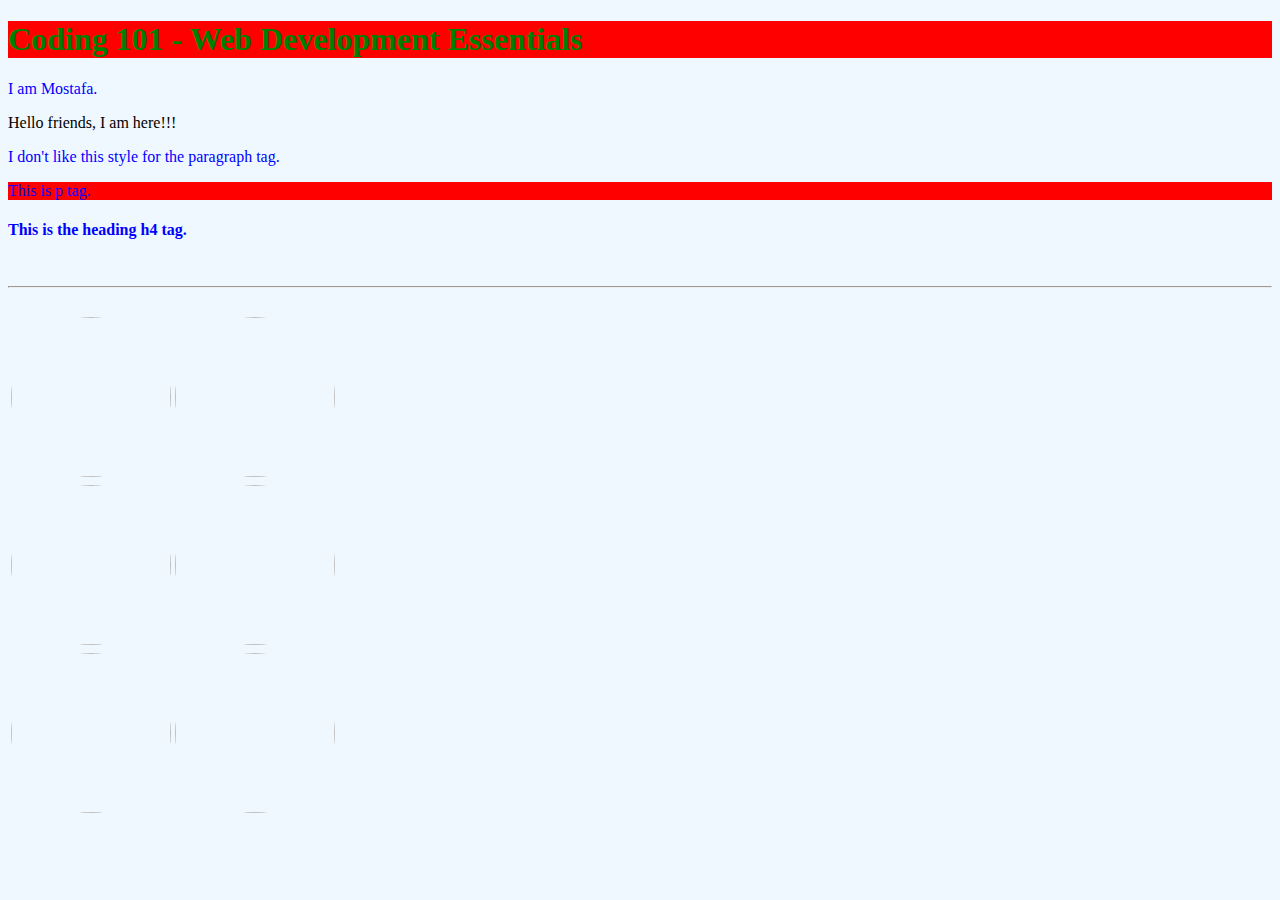
==== index.html @ 9a837e50 "lecture practice" ====
<!DOCTYPE html>
<html>
  <head>
    <title>Theshortcut</title>
    <meta charset="utf-8" />
    <meta name="viewport" content="width=device-width, initial-scale" />
    <link rel="stylesheet" href="style.css" />
    <!-- <style>
      #headTitle {
        color: red;
      }
      P {
        color: green;
        font-size: 32px;
        background-color: #000;
        text-align: center;
      }
      #para {
        color: white;
        background-color: green;
      }
      .image{
        width: 120px;
        height: 120px;
        border: 2px solid #000;
        border-radius: 50%;
      }
    </style> -->
  </head>
  <body>
    <h1 id="headTitle">Coding 101 - Web Development Essentials</h1>
    <p class="para">I am Mostafa.</p>
    <p>Hello friends, I am here!!!</p>
    <p class="para">I don't like this style for the paragraph tag.</p>
    <p style="color: blue; background-color: red">This is p tag.</p>
    <h4 class="para">This is the heading h4 tag.</h4>
    <br />
    <hr />
    <br />
    <table>
      <tr>
        <td><img src="unsplash.jpg" class="image" /></td>
        <td><img src="unsplash.jpg" class="image" /></td>
      </tr>
      <tr>
        <td><img src="unsplash.jpg" class="image" /></td>
        <td><img src="unsplash.jpg" class="image" /></td>
      </tr>
      <tr>
        <td><img src="unsplash.jpg" class="image" /></td>
        <td><img src="unsplash.jpg" class="image" /></td>
      </tr>
    </table>
  </body>
</html>
---- style.css ----
* {
  background-color: aliceblue;
}
.image {
  width: 160px;
  height: 160px;
  border-radius: 50%;
  -webkit-border-radius: 50%;
  -moz-border-radius: 50%;
  -ms-border-radius: 50%;
  -o-border-radius: 50%;
}
h1 {
  color: green;
  background-color: red;
}
.para {
  color: blue;
}
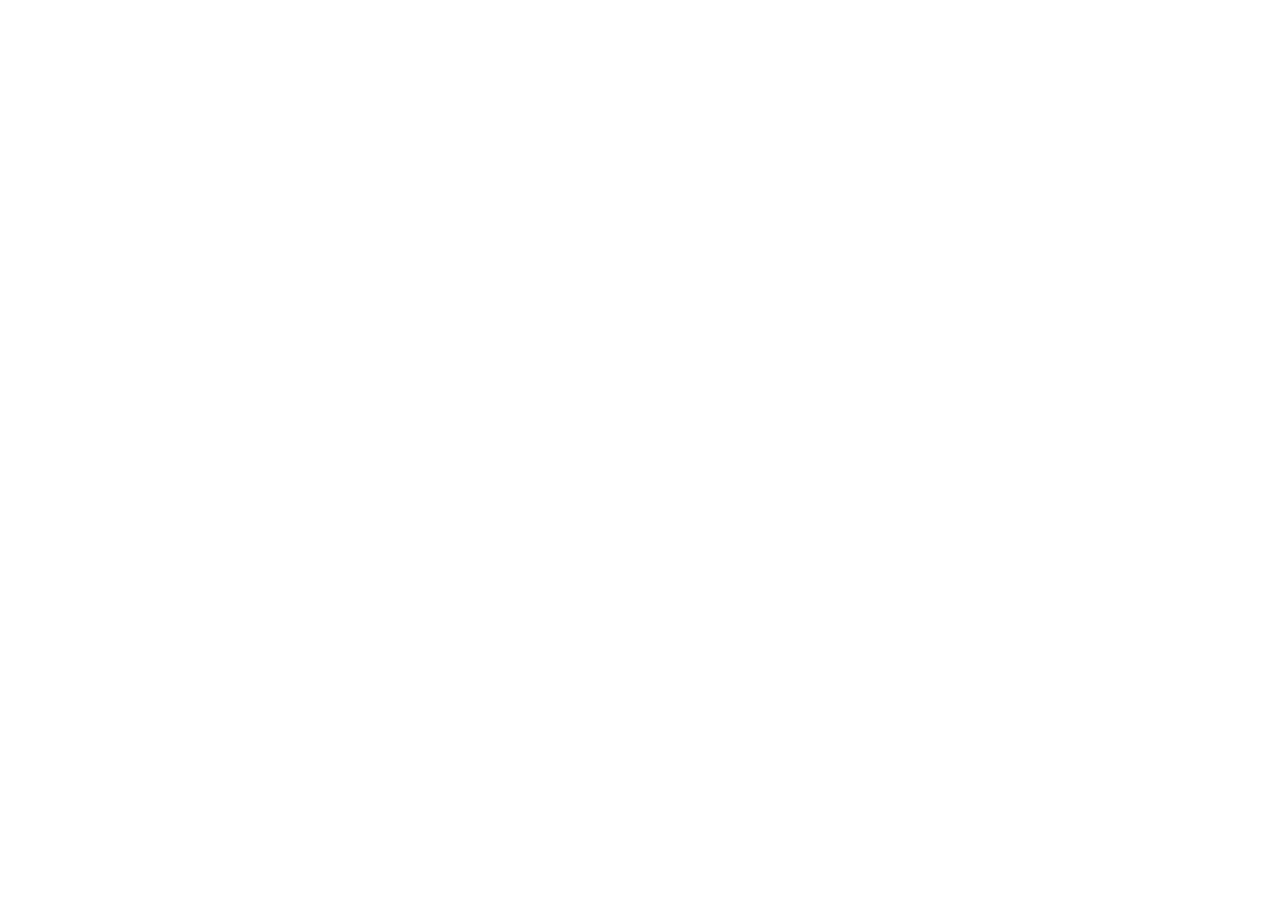
==== commit ad0cedd7: "slides are added." ====
--- a/index.html
+++ b/index.html
@@ -1,55 +1,12 @@
 <!DOCTYPE html>
-<html>
-  <head>
-    <title>Theshortcut</title>
-    <meta charset="utf-8" />
-    <meta name="viewport" content="width=device-width, initial-scale" />
-    <link rel="stylesheet" href="style.css" />
-    <!-- <style>
-      #headTitle {
-        color: red;
-      }
-      P {
-        color: green;
-        font-size: 32px;
-        background-color: #000;
-        text-align: center;
-      }
-      #para {
-        color: white;
-        background-color: green;
-      }
-      .image{
-        width: 120px;
-        height: 120px;
-        border: 2px solid #000;
-        border-radius: 50%;
-      }
-    </style> -->
-  </head>
-  <body>
-    <h1 id="headTitle">Coding 101 - Web Development Essentials</h1>
-    <p class="para">I am Mostafa.</p>
-    <p>Hello friends, I am here!!!</p>
-    <p class="para">I don't like this style for the paragraph tag.</p>
-    <p style="color: blue; background-color: red">This is p tag.</p>
-    <h4 class="para">This is the heading h4 tag.</h4>
-    <br />
-    <hr />
-    <br />
-    <table>
-      <tr>
-        <td><img src="unsplash.jpg" class="image" /></td>
-        <td><img src="unsplash.jpg" class="image" /></td>
-      </tr>
-      <tr>
-        <td><img src="unsplash.jpg" class="image" /></td>
-        <td><img src="unsplash.jpg" class="image" /></td>
-      </tr>
-      <tr>
-        <td><img src="unsplash.jpg" class="image" /></td>
-        <td><img src="unsplash.jpg" class="image" /></td>
-      </tr>
-    </table>
-  </body>
-</html>
+<html lang="en">
+<head>
+  <meta charset="UTF-8">
+  <meta http-equiv="X-UA-Compatible" content="IE=edge">
+  <meta name="viewport" content="width=device-width, initial-scale=1.0">
+  <title>Javascript tutorials.</title>
+</head>
+<body>
+  
+</body>
+</html>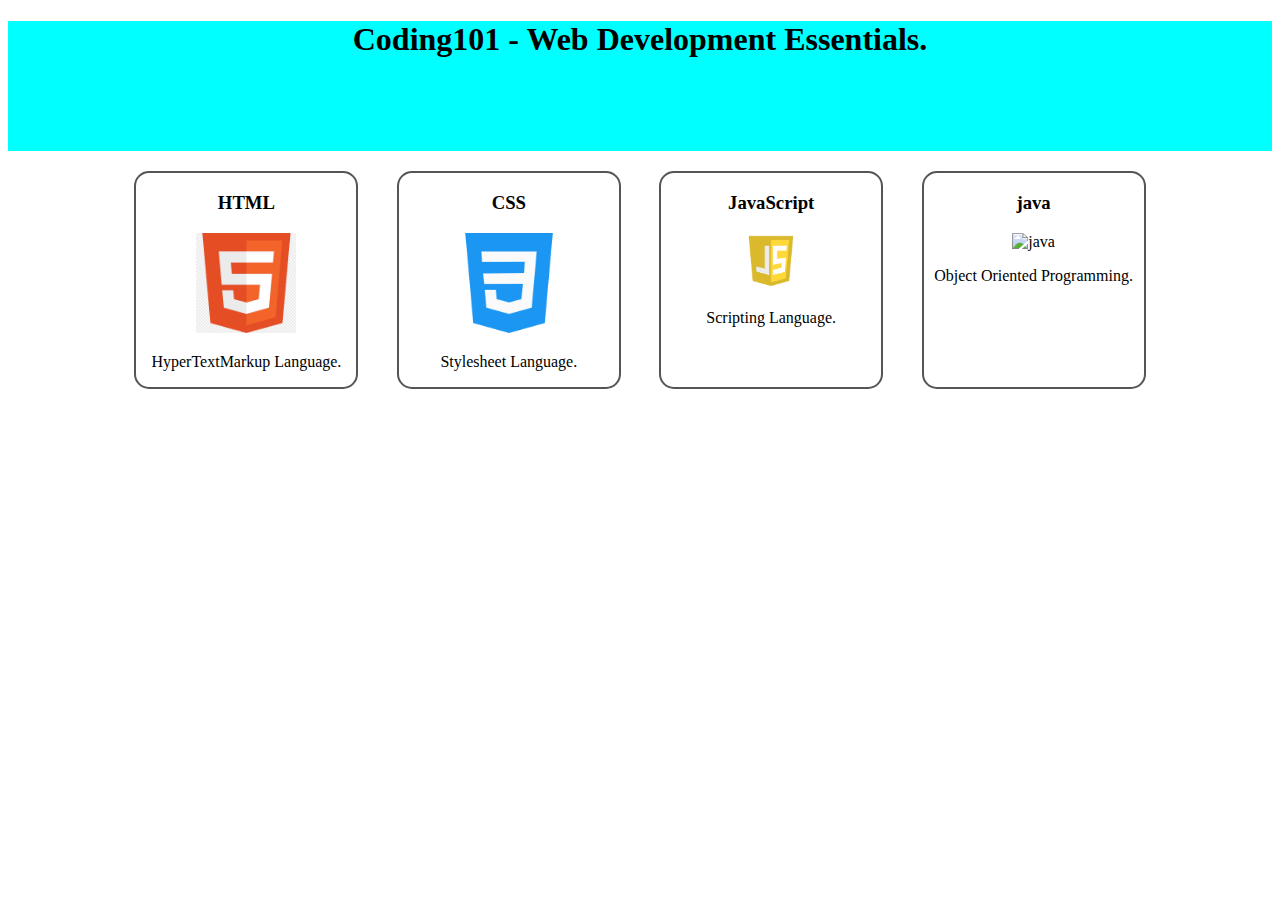
==== commit 8604f12a: "DOM challenge" ====
--- a/index.html
+++ b/index.html
@@ -4,9 +4,15 @@
   <meta charset="UTF-8">
   <meta http-equiv="X-UA-Compatible" content="IE=edge">
   <meta name="viewport" content="width=device-width, initial-scale=1.0">
+  <link rel="stylesheet" href="styles.css"/>
   <title>Javascript tutorials.</title>
 </head>
 <body>
+  <main id="main">
+
+  </main>  
   
+  <script src="domChallenge.js">
+  </script>
 </body>
 </html>--- a/styles.css
+++ b/styles.css
@@ -0,0 +1,55 @@
+.hello {
+  background-color: rgb(0, 31, 66);
+  color: white;
+  font-weight: bolder;
+}
+
+.error{
+  color: darkred;
+}
+.success{
+  color: darkgreen;
+}
+.warning{
+  color: orange;
+}
+
+.wrapper{
+  display:flex;
+  justify-content: space-between;
+  flex-wrap: wrap;
+}
+.card{
+  border: 2px solid green;
+  width: 160px;
+}
+
+/* DOM Challenge */
+header{
+  background-color:aqua;
+  height: 130px;
+}
+h1{
+  text-align: center;
+}
+
+.skill{
+  border: 2px solid #555;
+  border-radius: 15px;
+  -webkit-border-radius: 15px;
+  -moz-border-radius: 15px;
+  -ms-border-radius: 15px;
+  -o-border-radius: 15px;
+  max-width: 220px;
+  min-width: 220px;
+  text-align: center;
+}
+
+.skillSection{
+  display: flex;
+  flex-wrap: wrap;
+  justify-content: space-between;
+  max-width: 80%;
+  margin: 20px auto;
+}
+
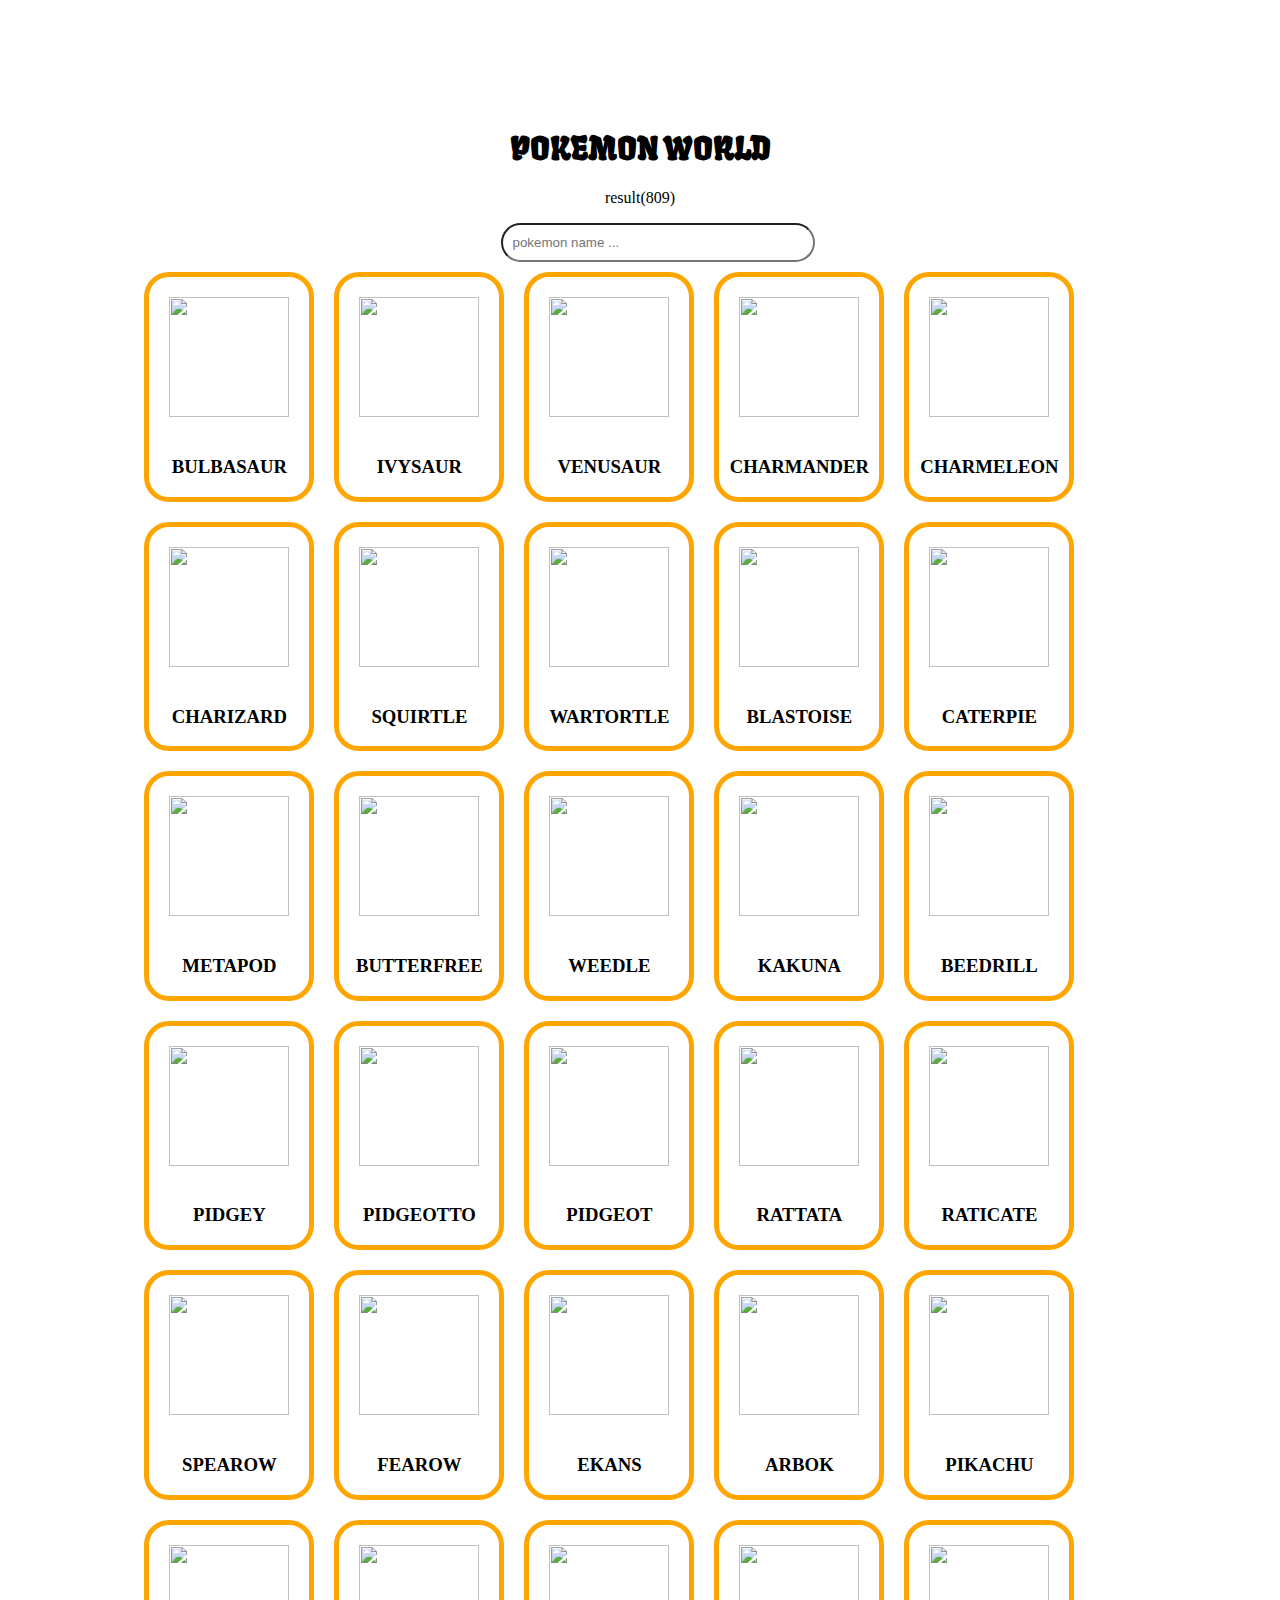
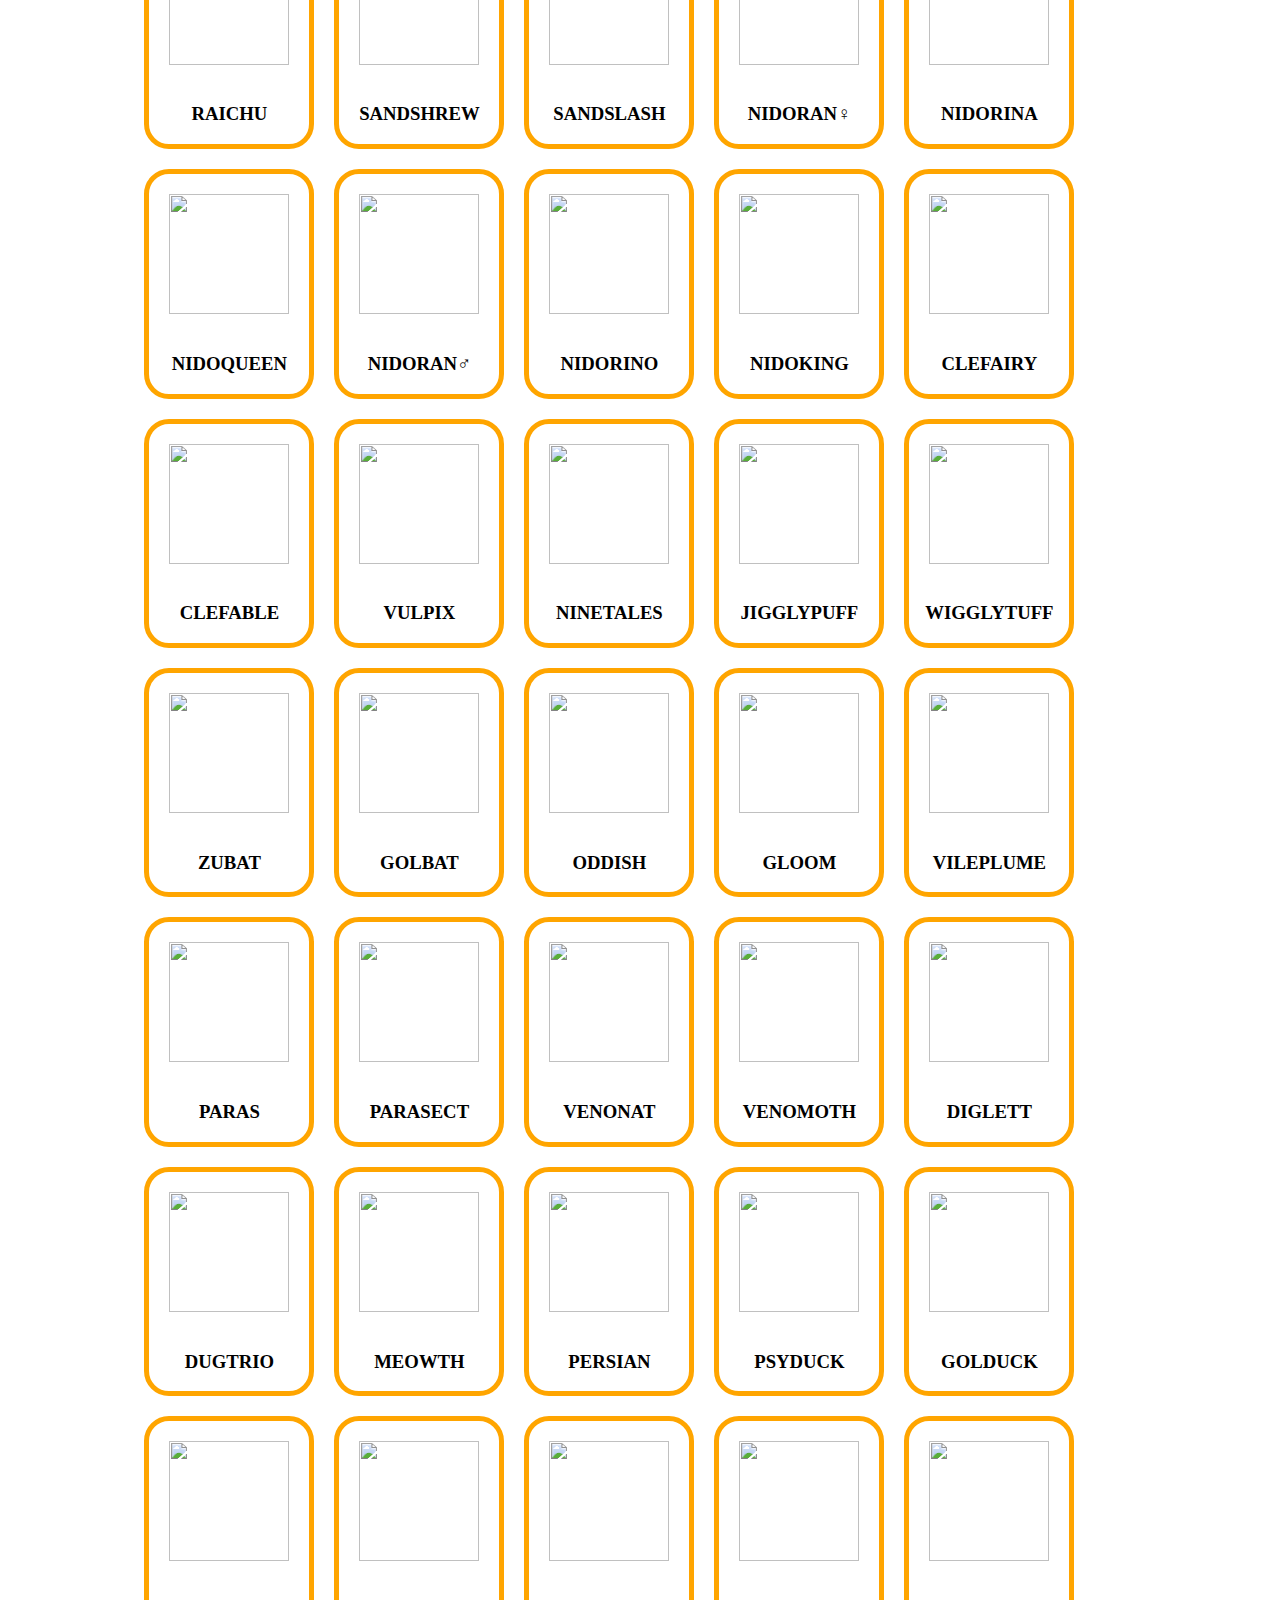
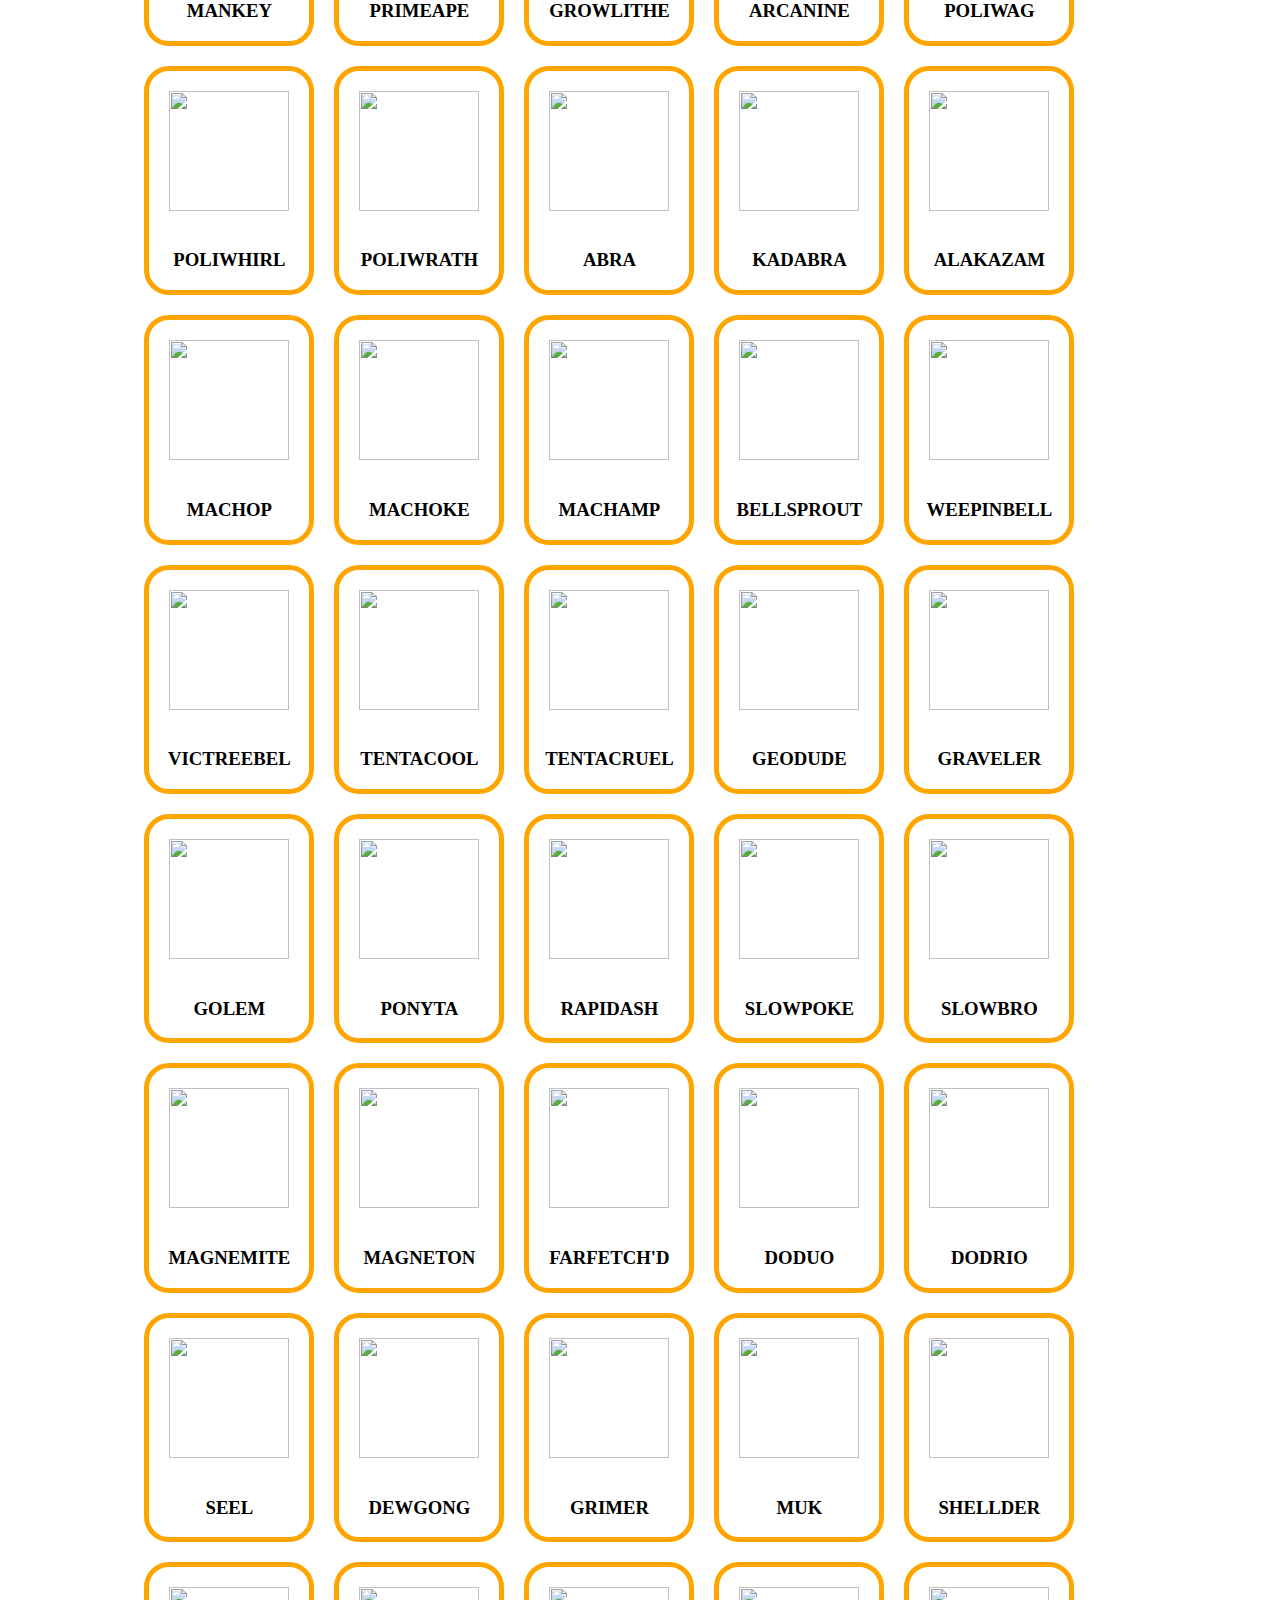
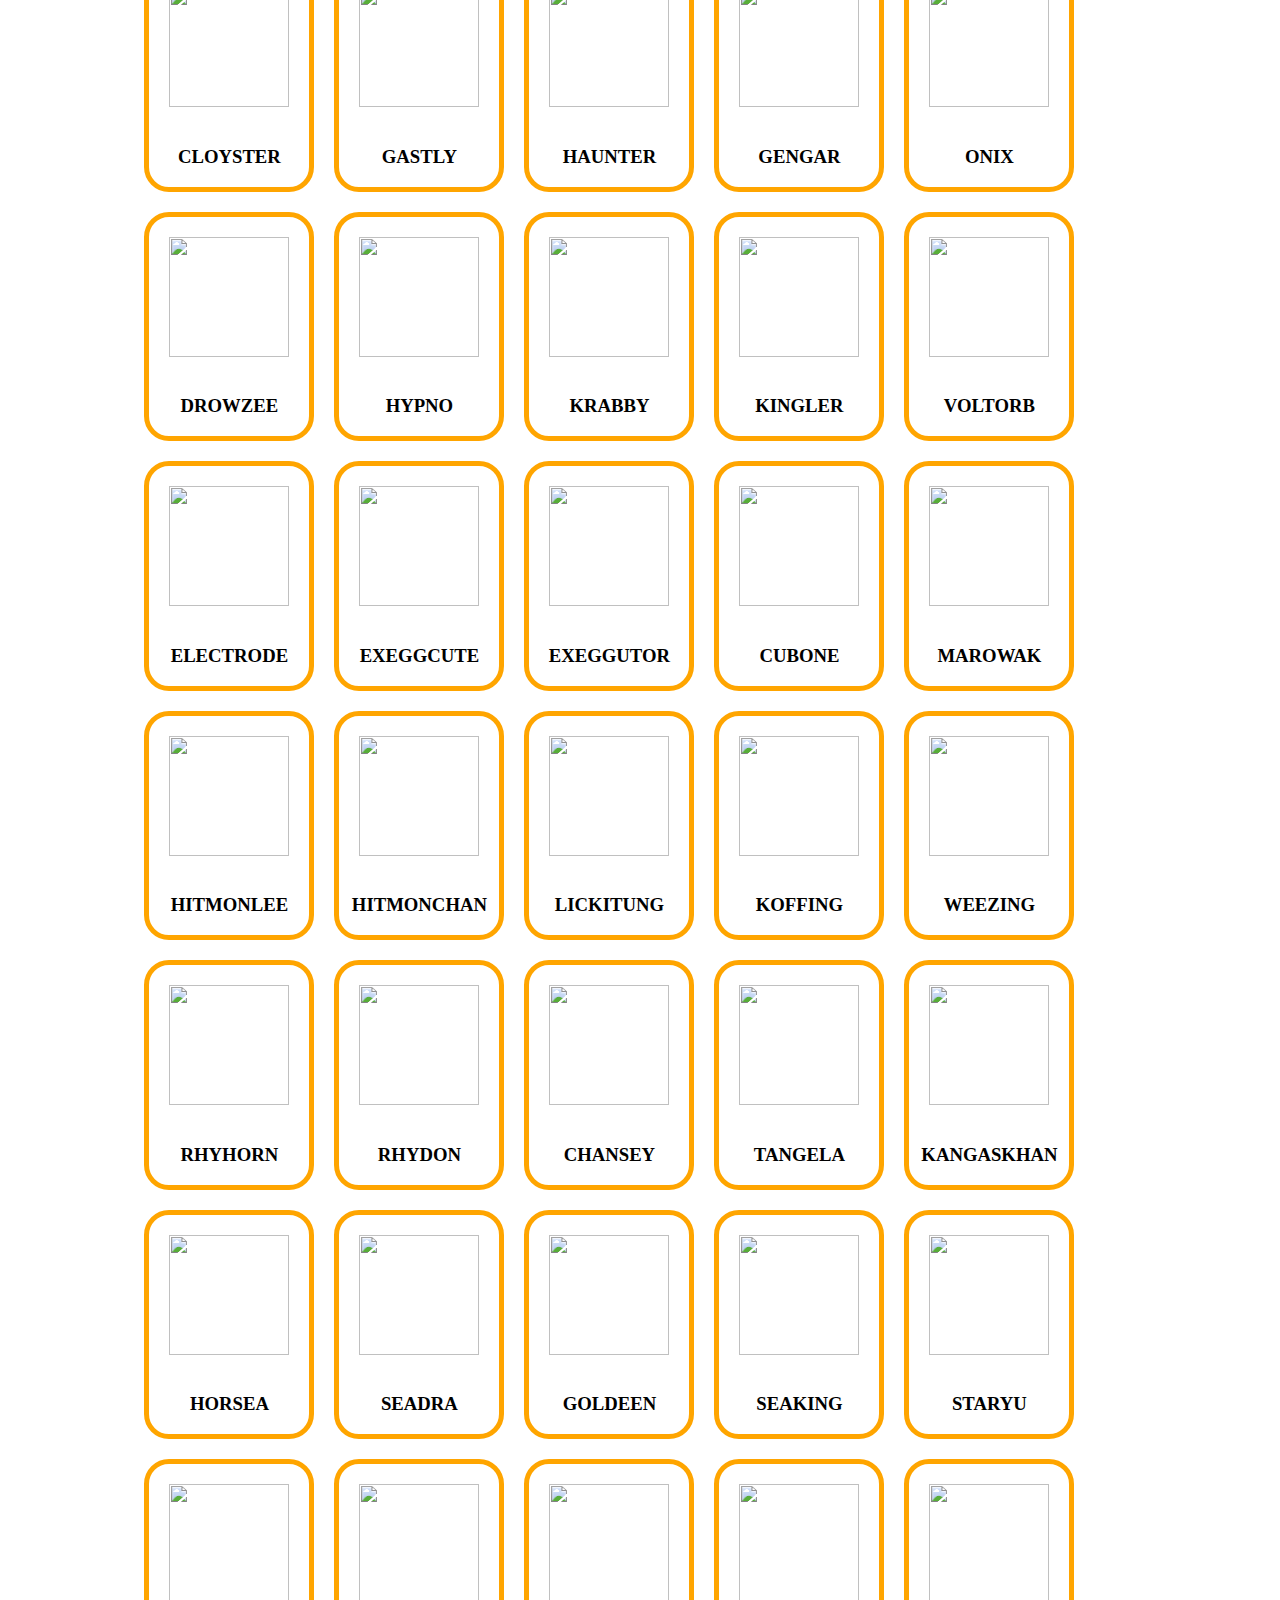
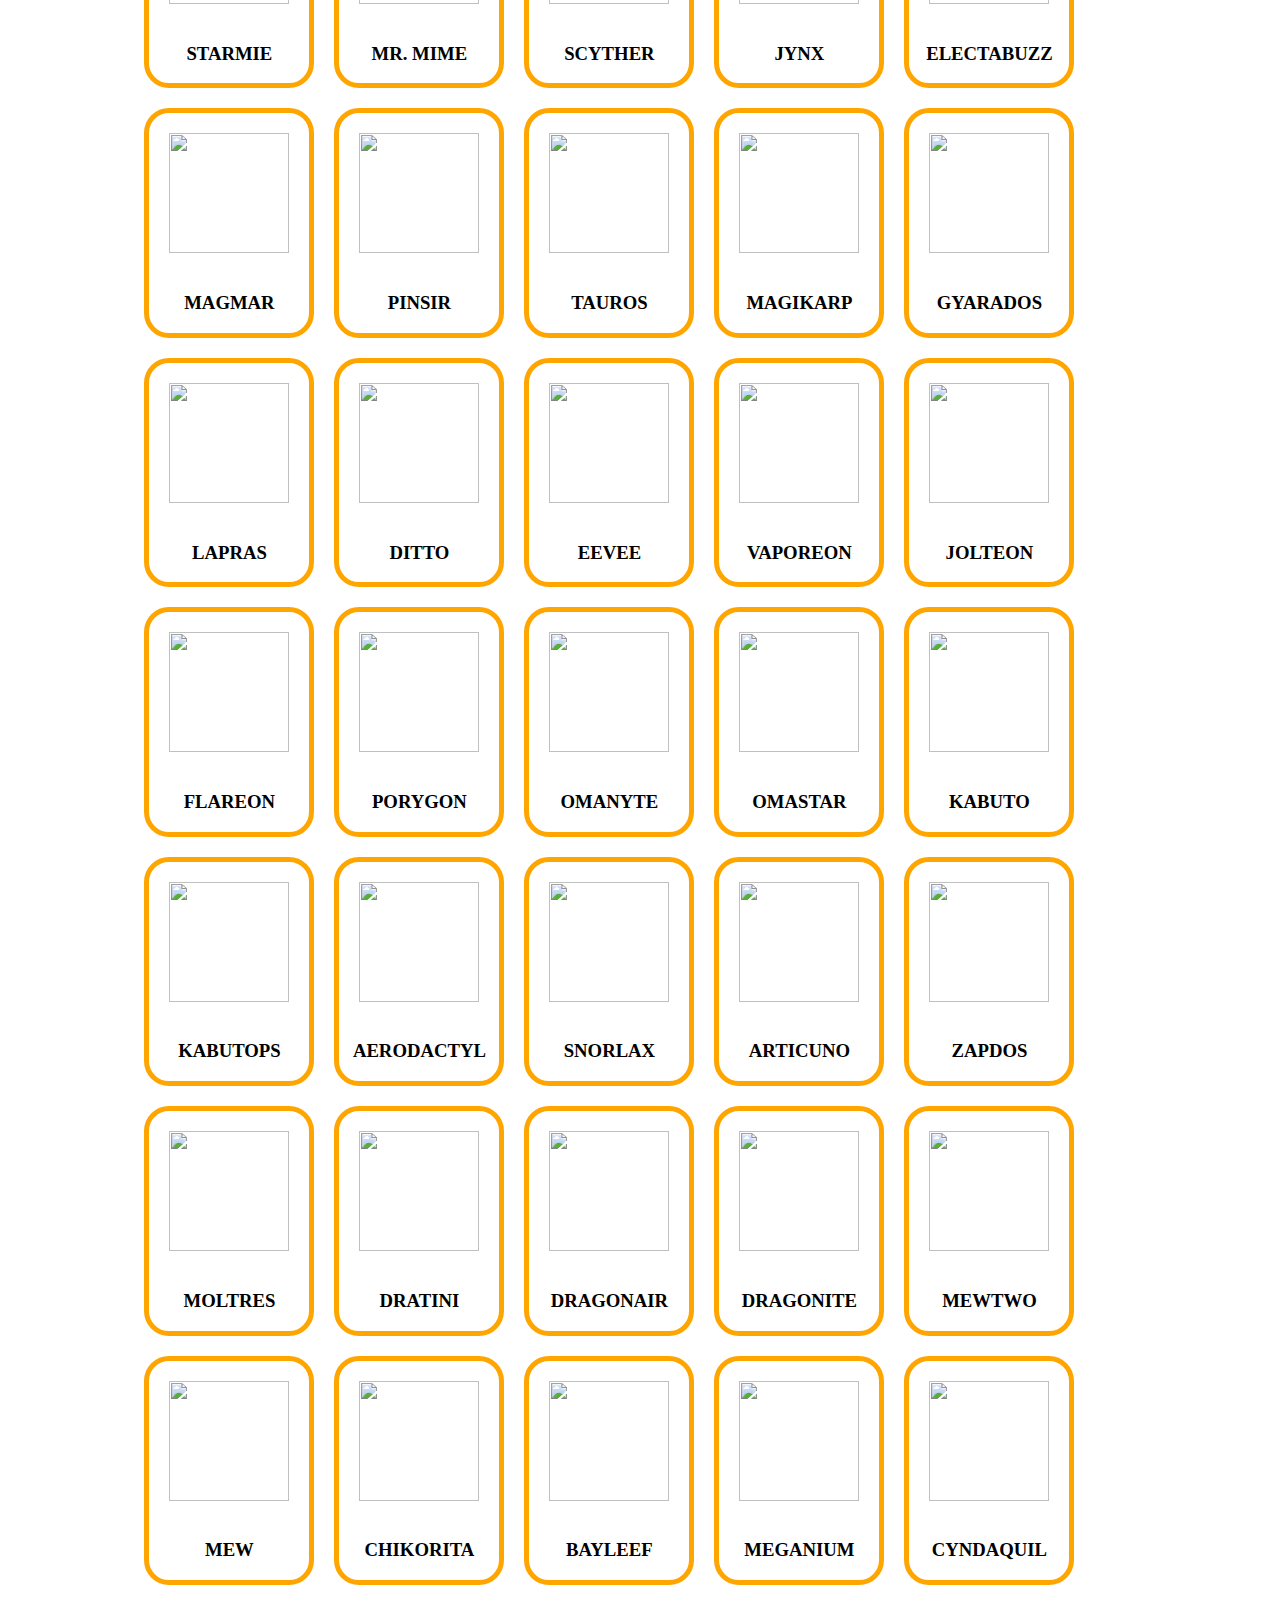
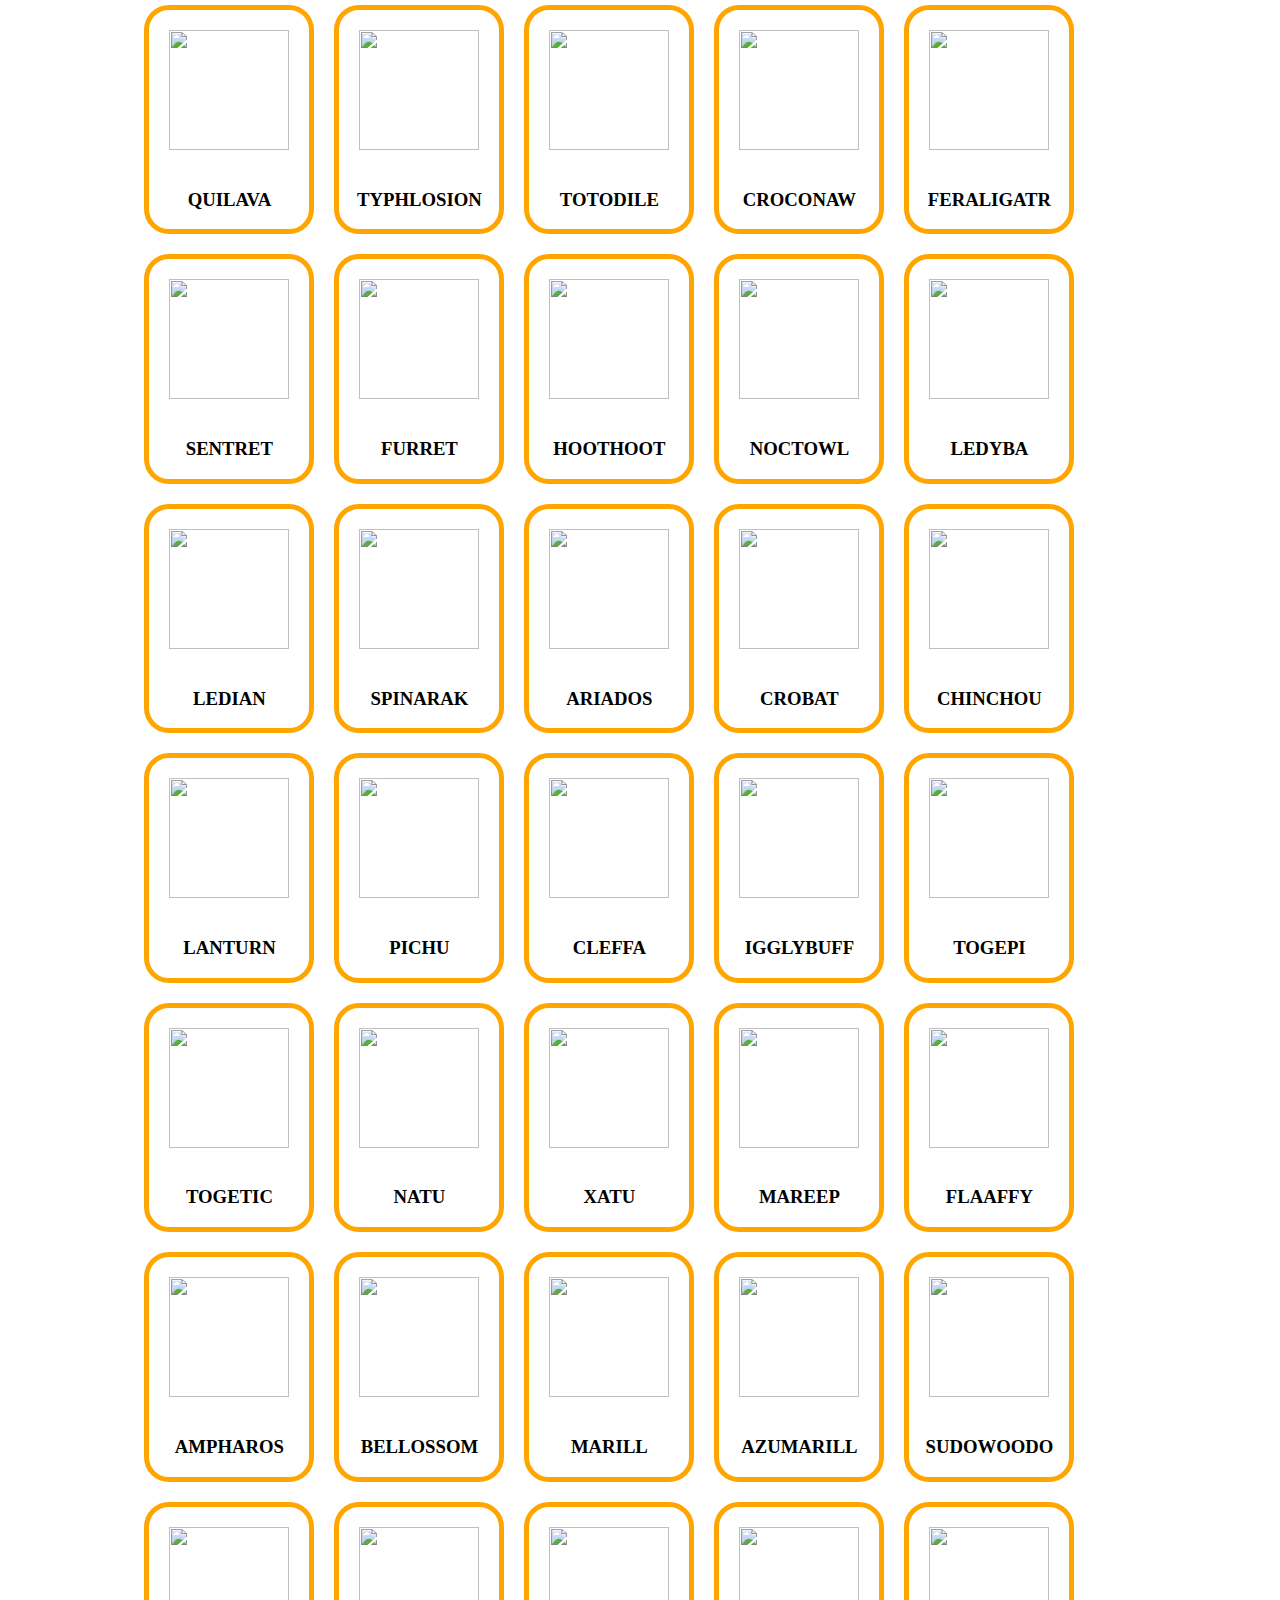
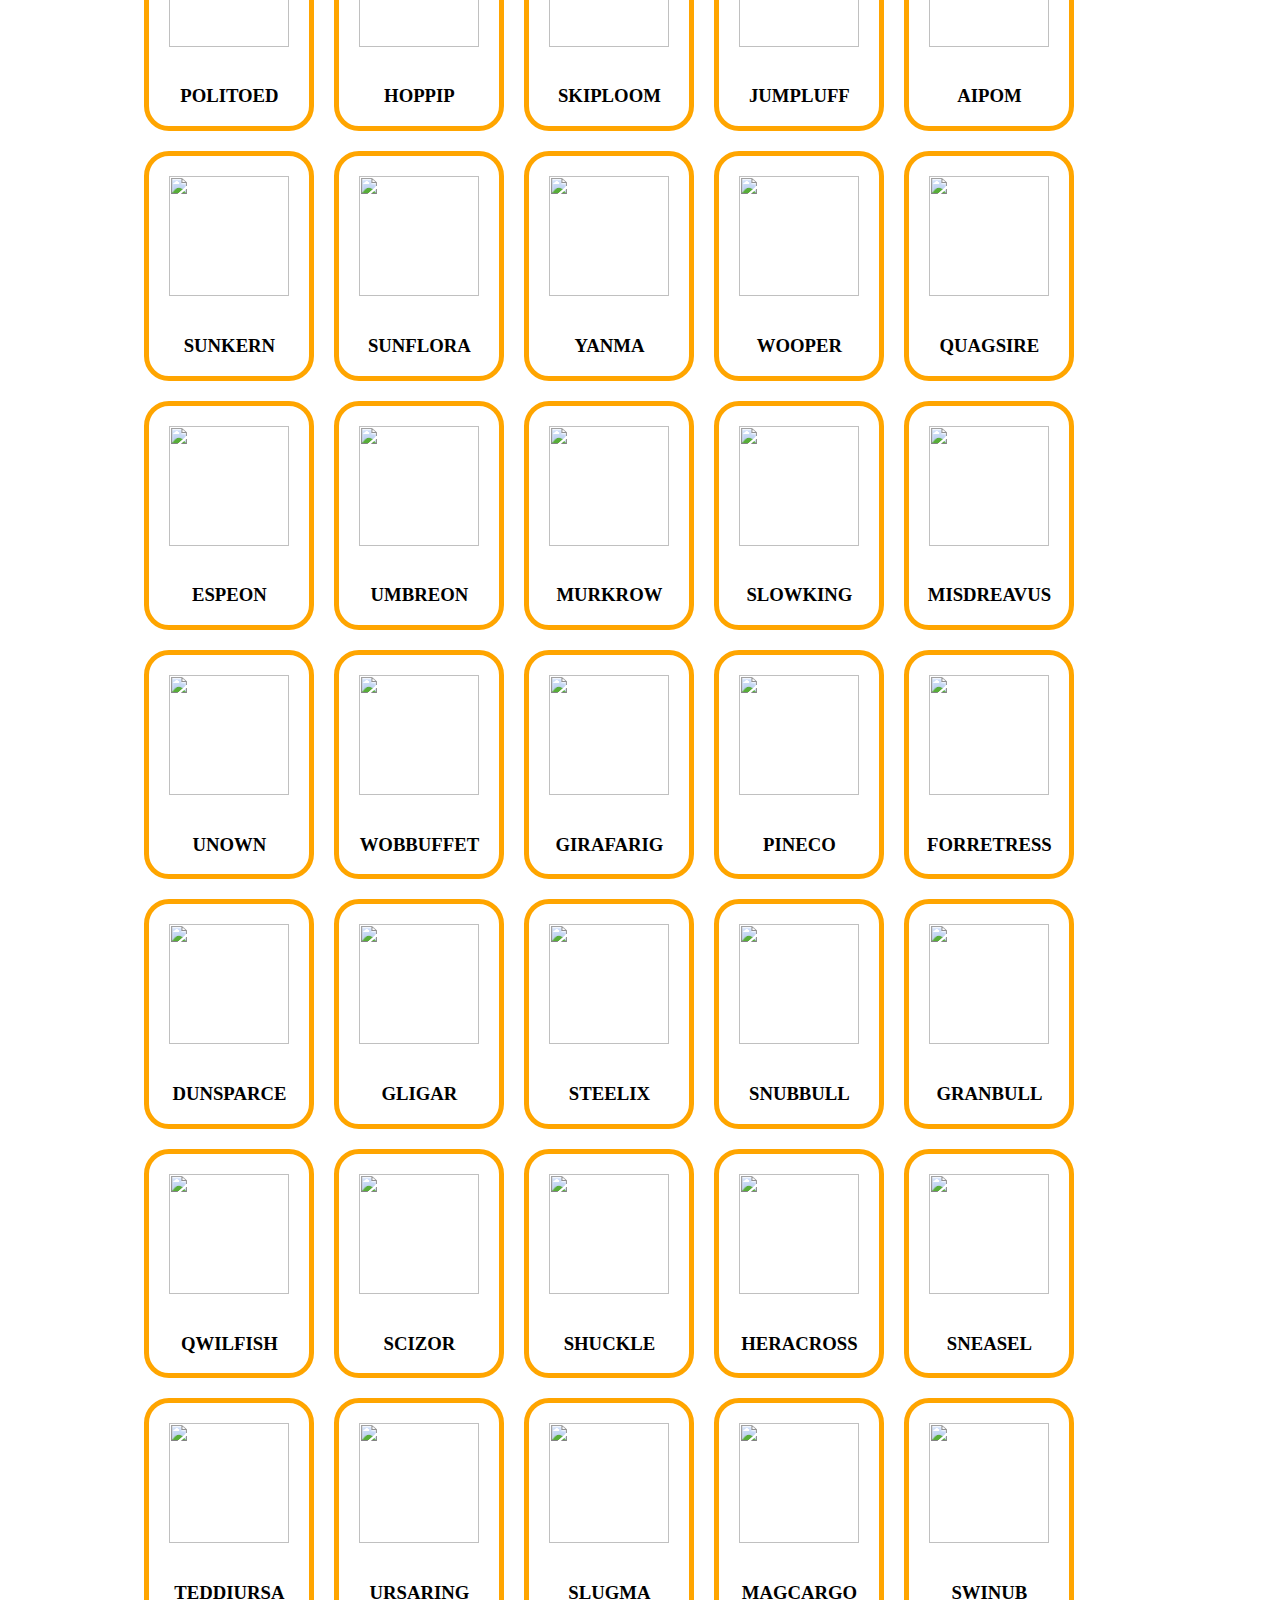
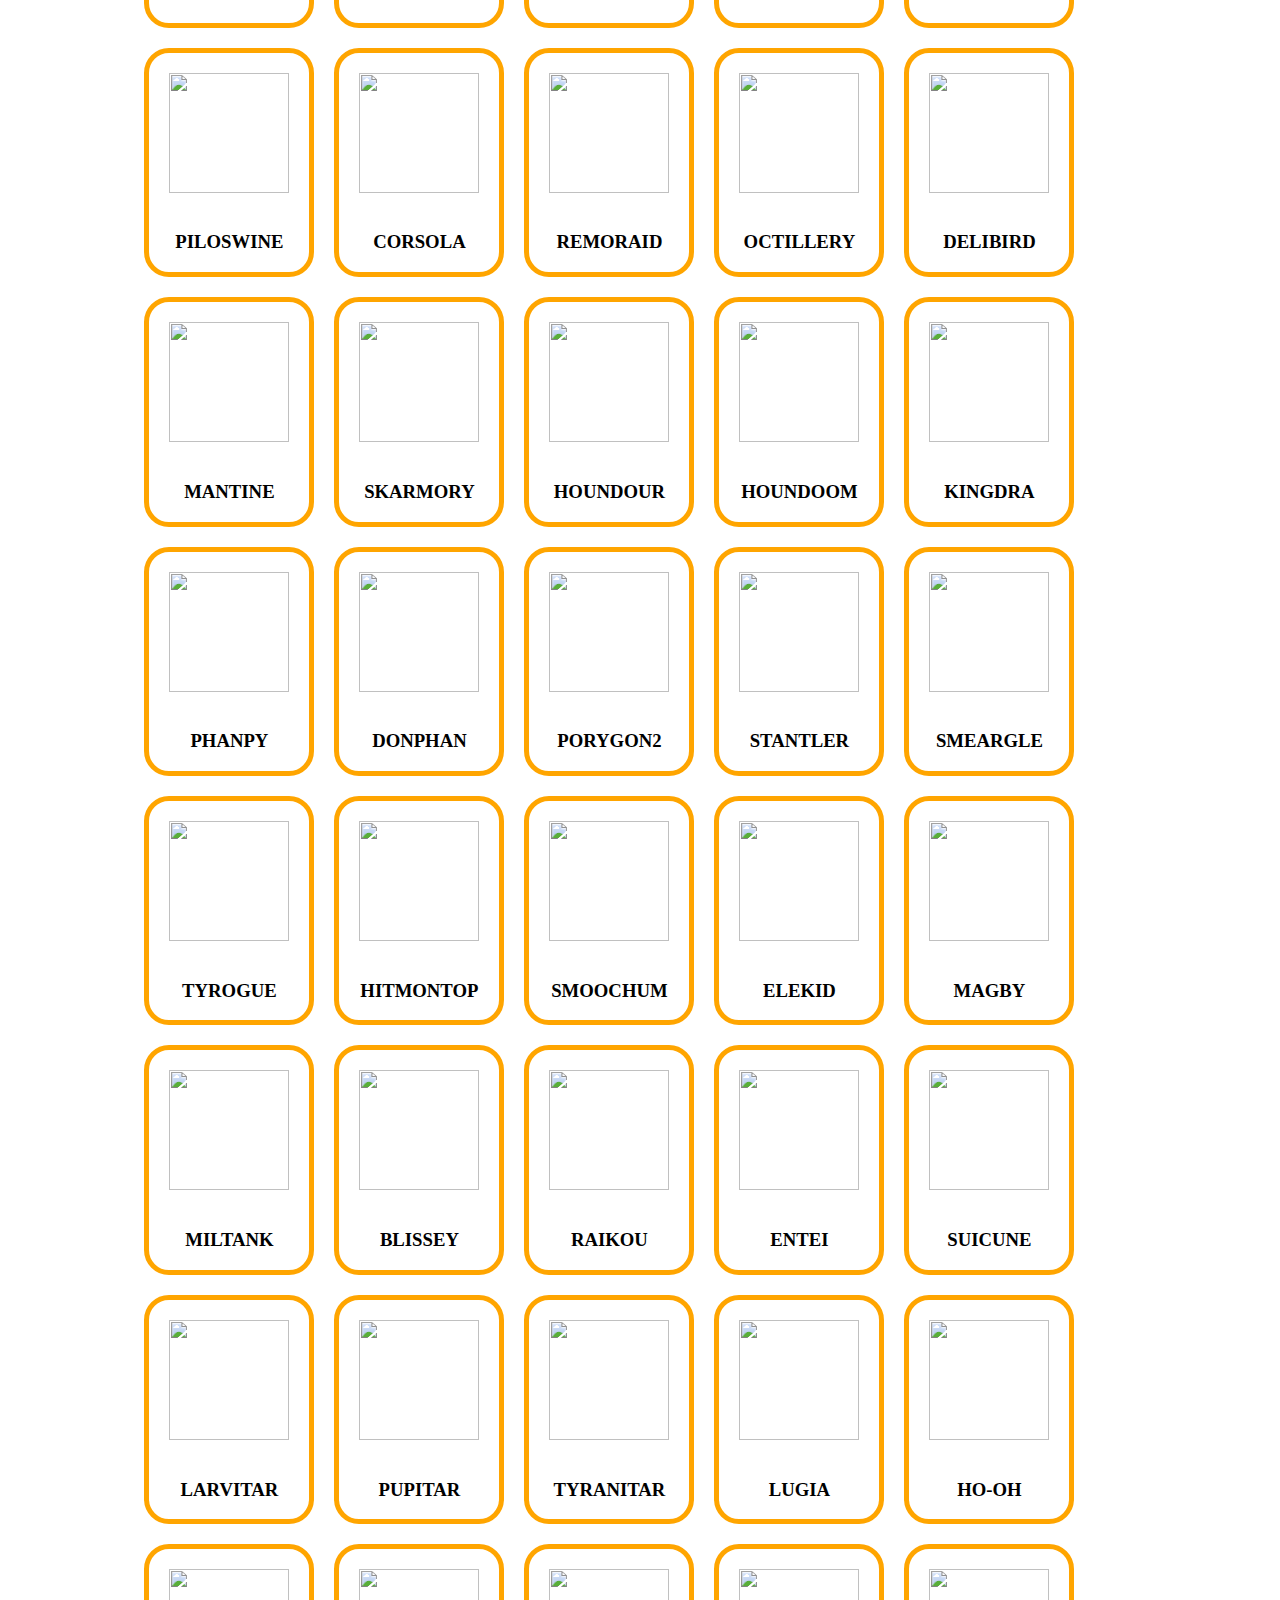
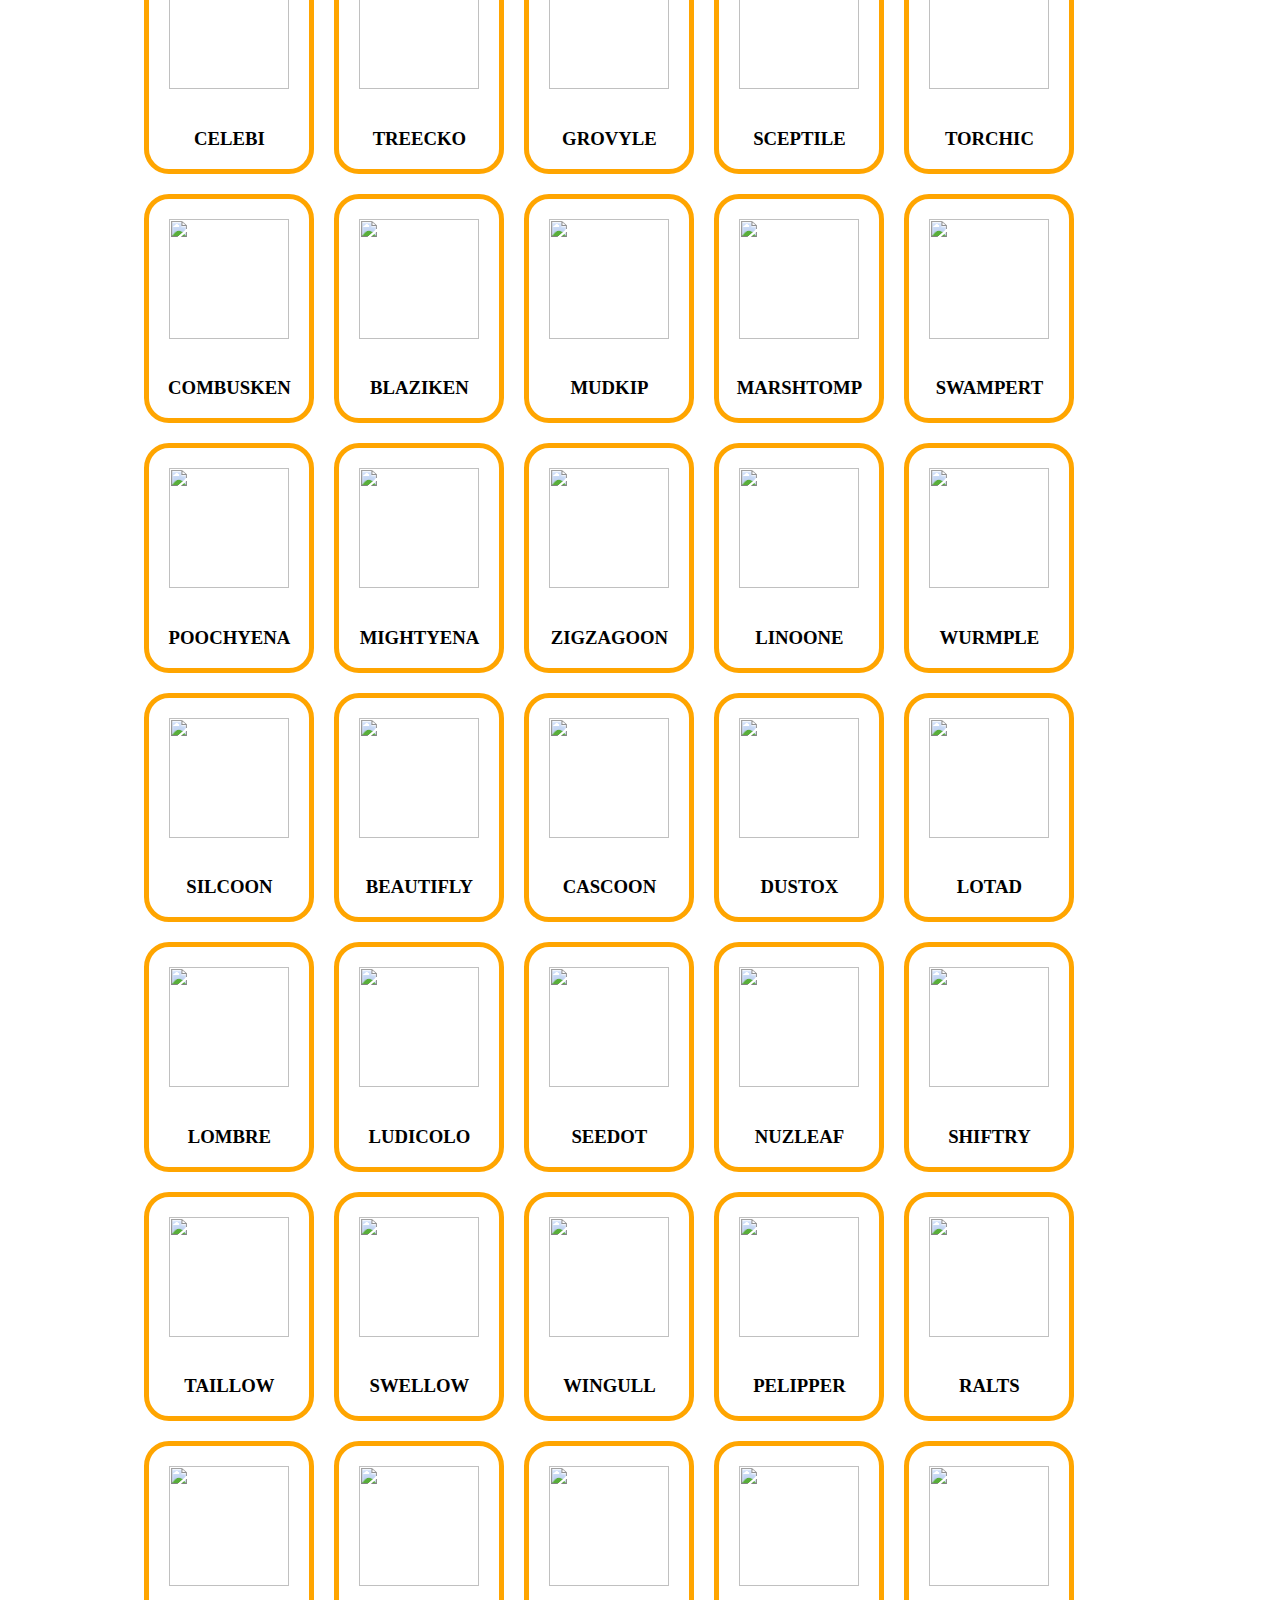
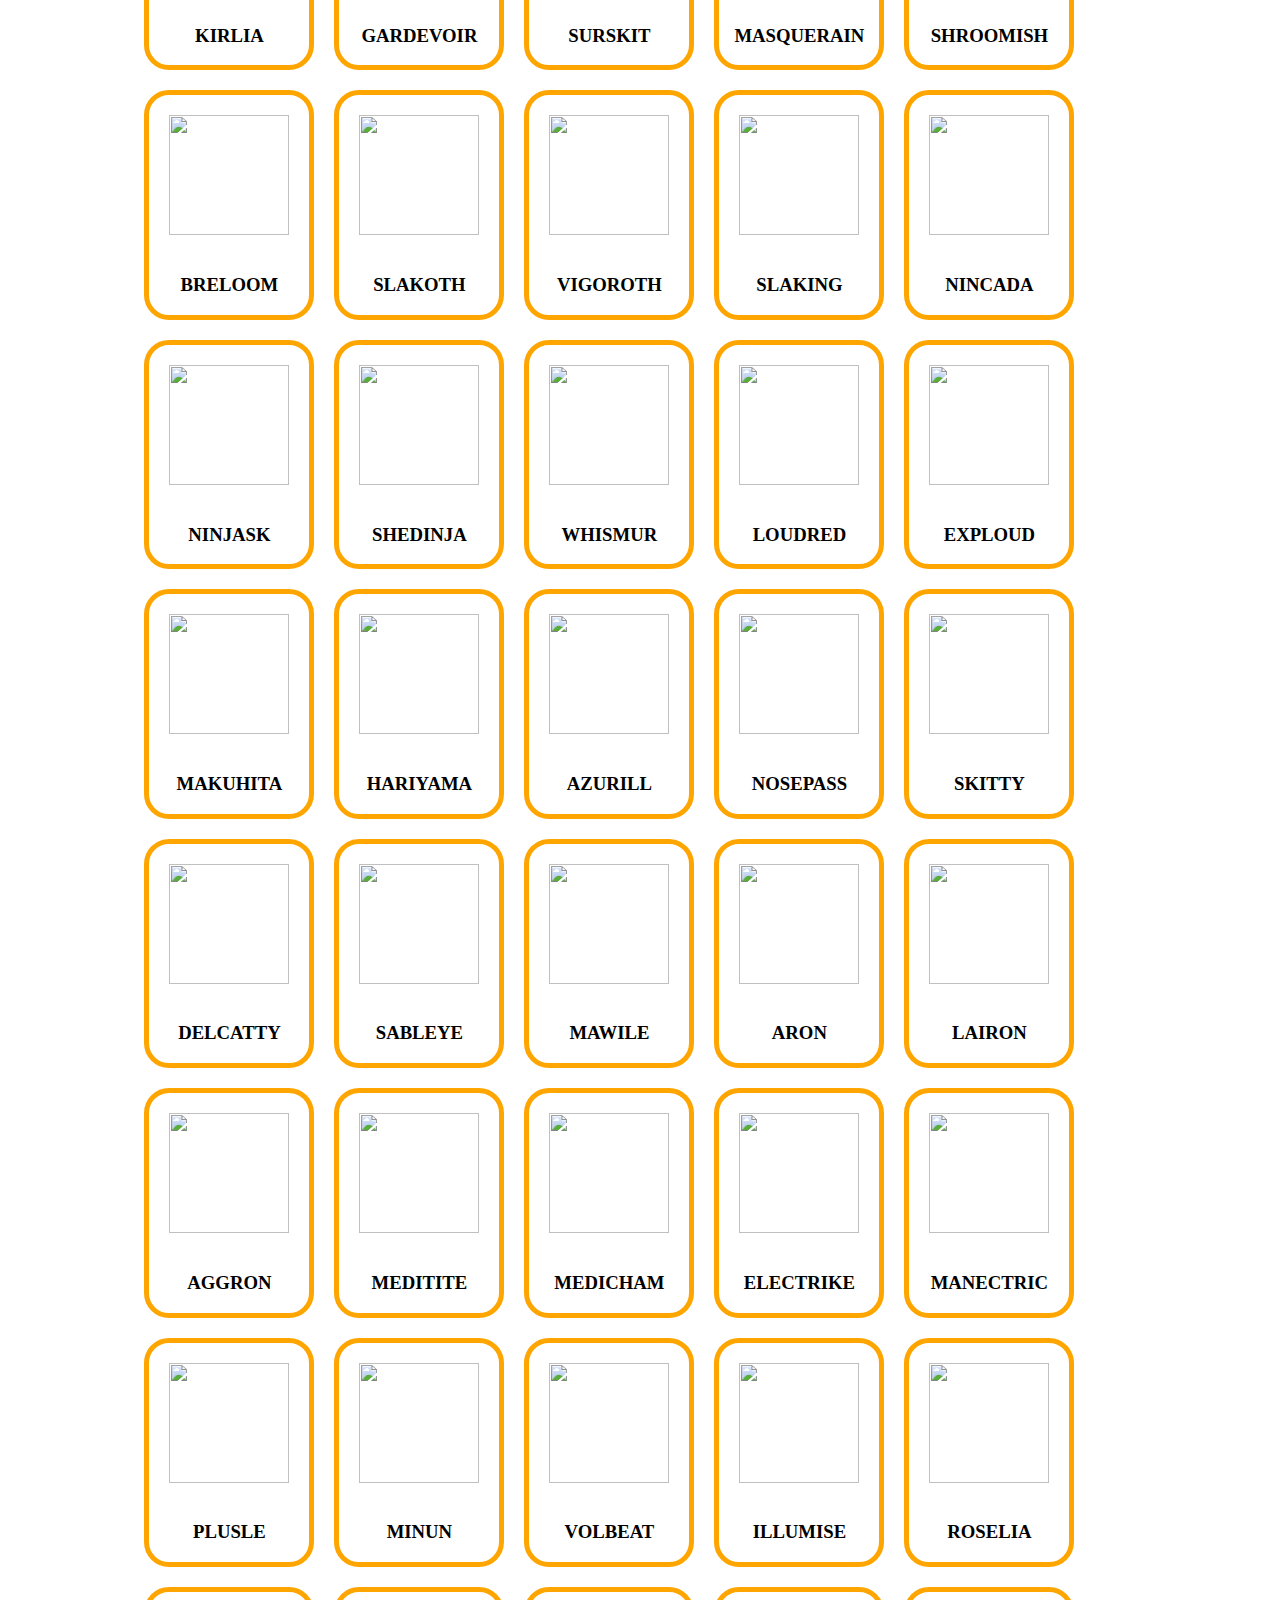
==== commit fe9f2193: "app is done" ====
--- a/index.html
+++ b/index.html
@@ -1,18 +1,33 @@
 <!DOCTYPE html>
 <html lang="en">
-<head>
-  <meta charset="UTF-8">
-  <meta http-equiv="X-UA-Compatible" content="IE=edge">
-  <meta name="viewport" content="width=device-width, initial-scale=1.0">
-  <link rel="stylesheet" href="styles.css"/>
-  <title>Javascript tutorials.</title>
-</head>
-<body>
-  <main id="main">
+  <head>
+    <meta charset="UTF-8" />
+    <meta http-equiv="X-UA-Compatible" content="IE=edge" />
+    <meta name="viewport" content="width=device-width, initial-scale=1.0" />
+    <link
+      rel="stylesheet"
+      href="https://use.fontawesome.com/releases/v5.15.4/css/all.css"
+      integrity="sha384-DyZ88mC6Up2uqS4h/KRgHuoeGwBcD4Ng9SiP4dIRy0EXTlnuz47vAwmeGwVChigm"
+      crossorigin="anonymous"
+    />
+    <link rel="stylesheet" href="styles.css" />
+    <title>Pokemon App | Javascript tutorials.</title>
+  </head>
+  <body>
+    <header id="header"></header>
+    <main id="main">
+      <div id="title">
+        <h1>POKEMON WORLD</h1>
+        <p id="result">result</p>
+        <div id="searchBox">
+          <input type="text" id="searchInput" placeholder="pokemon name ..." />
+          <i class="fas fa-search"></i>
+        </div>
+        <section id="pokemons"></section>
+      </div>
+    </main>
 
-  </main>  
-  
-  <script src="domChallenge.js">
-  </script>
-</body>
-</html>+    <script src="pokemonData.js"></script>
+    <script src="scripts.js"></script>
+  </body>
+</html>
--- a/styles.css
+++ b/styles.css
@@ -1,55 +1,102 @@
-.hello {
-  background-color: rgb(0, 31, 66);
-  color: white;
-  font-weight: bolder;
+@import url('https://fonts.googleapis.com/css2?family=Fruktur&display=swap');
+
+main {
+  max-width: 80%;
+  margin: auto;
 }
-
-.error{
-  color: darkred;
+h1 {
+  font-family: 'Fruktur', cursive;
+  margin-top: 120px;
+  text-align: center;
 }
-.success{
-  color: darkgreen;
-}
-.warning{
-  color: orange;
-}
-
-.wrapper{
-  display:flex;
-  justify-content: space-between;
-  flex-wrap: wrap;
-}
-.card{
-  border: 2px solid green;
-  width: 160px;
-}
-
-/* DOM Challenge */
-header{
-  background-color:aqua;
-  height: 130px;
-}
-h1{
+#result{
   text-align: center;
 }
 
-.skill{
-  border: 2px solid #555;
-  border-radius: 15px;
-  -webkit-border-radius: 15px;
-  -moz-border-radius: 15px;
-  -ms-border-radius: 15px;
-  -o-border-radius: 15px;
-  max-width: 220px;
-  min-width: 220px;
+#searchBox {
+  width: 290px;
+  margin: auto;
+  display: flex;
+  justify-content: center;
+  align-items: center;
+}
+
+#searchInput {
+  width: 100%;
+  padding: 10px;
+  border-radius: 25px;
+  -webkit-border-radius: 25px;
+  -moz-border-radius: 25px;
+  -ms-border-radius: 25px;
+  -o-border-radius: 25px;
+}
+.fa-search {
+  font-size: 1.5rem;
+  color: #555;
+  margin-left: -35px;
+}
+
+.pokemon {
+  max-width: 250px;
+  text-align: center;
+  margin: 10px;
+  cursor: pointer;
+  border: 5px solid orange;
+  border-radius: 25px;
+  -webkit-border-radius: 25px;
+  -moz-border-radius: 25px;
+  -ms-border-radius: 25px;
+  -o-border-radius: 25px;
+}
+
+.pokemon-img {
+  width: 120px;
+  height: 120px;
+  margin: 20px;
+}
+#pokemons {
+  margin-top: 40px;
+  display: flex;
+  justify-content: flex-start;
+  align-items: center;
+  flex-wrap: wrap;
+  margin: auto;
+}
+
+.selected-pokemon-img {
+  width: 220px;
+  height: 220px;
+}
+
+#header {
+  margin: auto;
+  display: flex;
+  justify-content: space-between;
+  min-width: 77%;
+  max-width: 77%;
+}
+
+.info-div {
+  width: 230px;
   text-align: center;
 }
 
-.skillSection{
-  display: flex;
-  flex-wrap: wrap;
-  justify-content: space-between;
-  max-width: 80%;
-  margin: 20px auto;
+.pType {
+  width: auto;
+  border: 1px solid orange;
+  border-radius: 25px;
+  background-color: orange;
+  color: white;
+  padding: 12px;
+  -webkit-border-radius: 25px;
+  -moz-border-radius: 25px;
+  -ms-border-radius: 25px;
+  -o-border-radius: 25px;
 }
-
+.table-info {
+  min-width: 100%;
+  margin-top: 20px;
+}
+.table-info tr:nth-child(odd) {
+  background-color: #f2f2f2;
+}
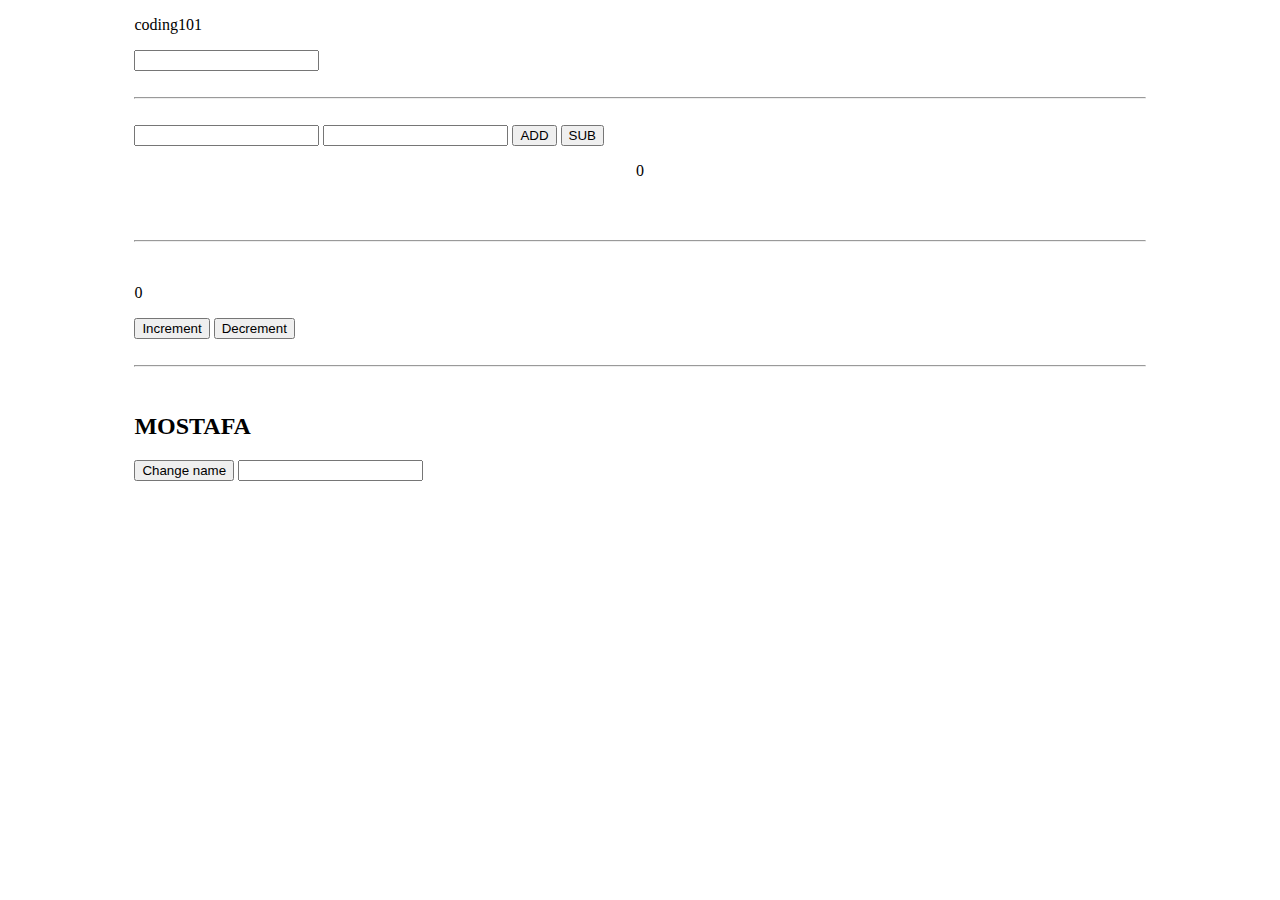
==== commit b92d8797: "addEventListenre" ====
--- a/index.html
+++ b/index.html
@@ -4,30 +4,49 @@
     <meta charset="UTF-8" />
     <meta http-equiv="X-UA-Compatible" content="IE=edge" />
     <meta name="viewport" content="width=device-width, initial-scale=1.0" />
-    <link
-      rel="stylesheet"
-      href="https://use.fontawesome.com/releases/v5.15.4/css/all.css"
-      integrity="sha384-DyZ88mC6Up2uqS4h/KRgHuoeGwBcD4Ng9SiP4dIRy0EXTlnuz47vAwmeGwVChigm"
-      crossorigin="anonymous"
-    />
     <link rel="stylesheet" href="styles.css" />
-    <title>Pokemon App | Javascript tutorials.</title>
+    <title>UI Events | Javascript tutorials.</title>
   </head>
   <body>
-    <header id="header"></header>
     <main id="main">
-      <div id="title">
-        <h1>POKEMON WORLD</h1>
-        <p id="result">result</p>
-        <div id="searchBox">
-          <input type="text" id="searchInput" placeholder="pokemon name ..." />
-          <i class="fas fa-search"></i>
-        </div>
-        <section id="pokemons"></section>
-      </div>
+      <p
+        id="title"
+        onmouseover="changeValue()"
+        onmouseout="changeContent()"
+        onmousedown="changeBgColor()"
+        onmouseup="returnBgColor()"
+        onclick="onClickEvent()"
+      >
+        coding101
+      </p>
+
+      <input id="input" onkeyup="getValue(event)"></input>
+
+      <br />
+      <br />
+      <hr/>
+      <br />
+      <input id="num1" />
+      <input id="num2" />
+      <button id="addBtn" onclick="addButton()">ADD</button>
+      <button id="subBtn" onclick="subButton()">SUB</button>
+      <p id="result">0</p>
+      <br />
+      <br />
+      <hr/>
+      <br />
+      <p id="result2">0</p>
+      <button id="incBtn" onclick="incrementFunc()">Increment</button>
+      <button id="decBtn" onclick="decrementFunc()">Decrement</button>
+      <br />
+      <br />
+      <hr/>
+      <br />
+      <h2 id="myName">MOSTAFA</h2>
+      <button id="changeBtn">Change name</button>
+      <input id="myTxt" />
     </main>
 
-    <script src="pokemonData.js"></script>
-    <script src="scripts.js"></script>
+    <script src="script.js"></script>
   </body>
 </html>
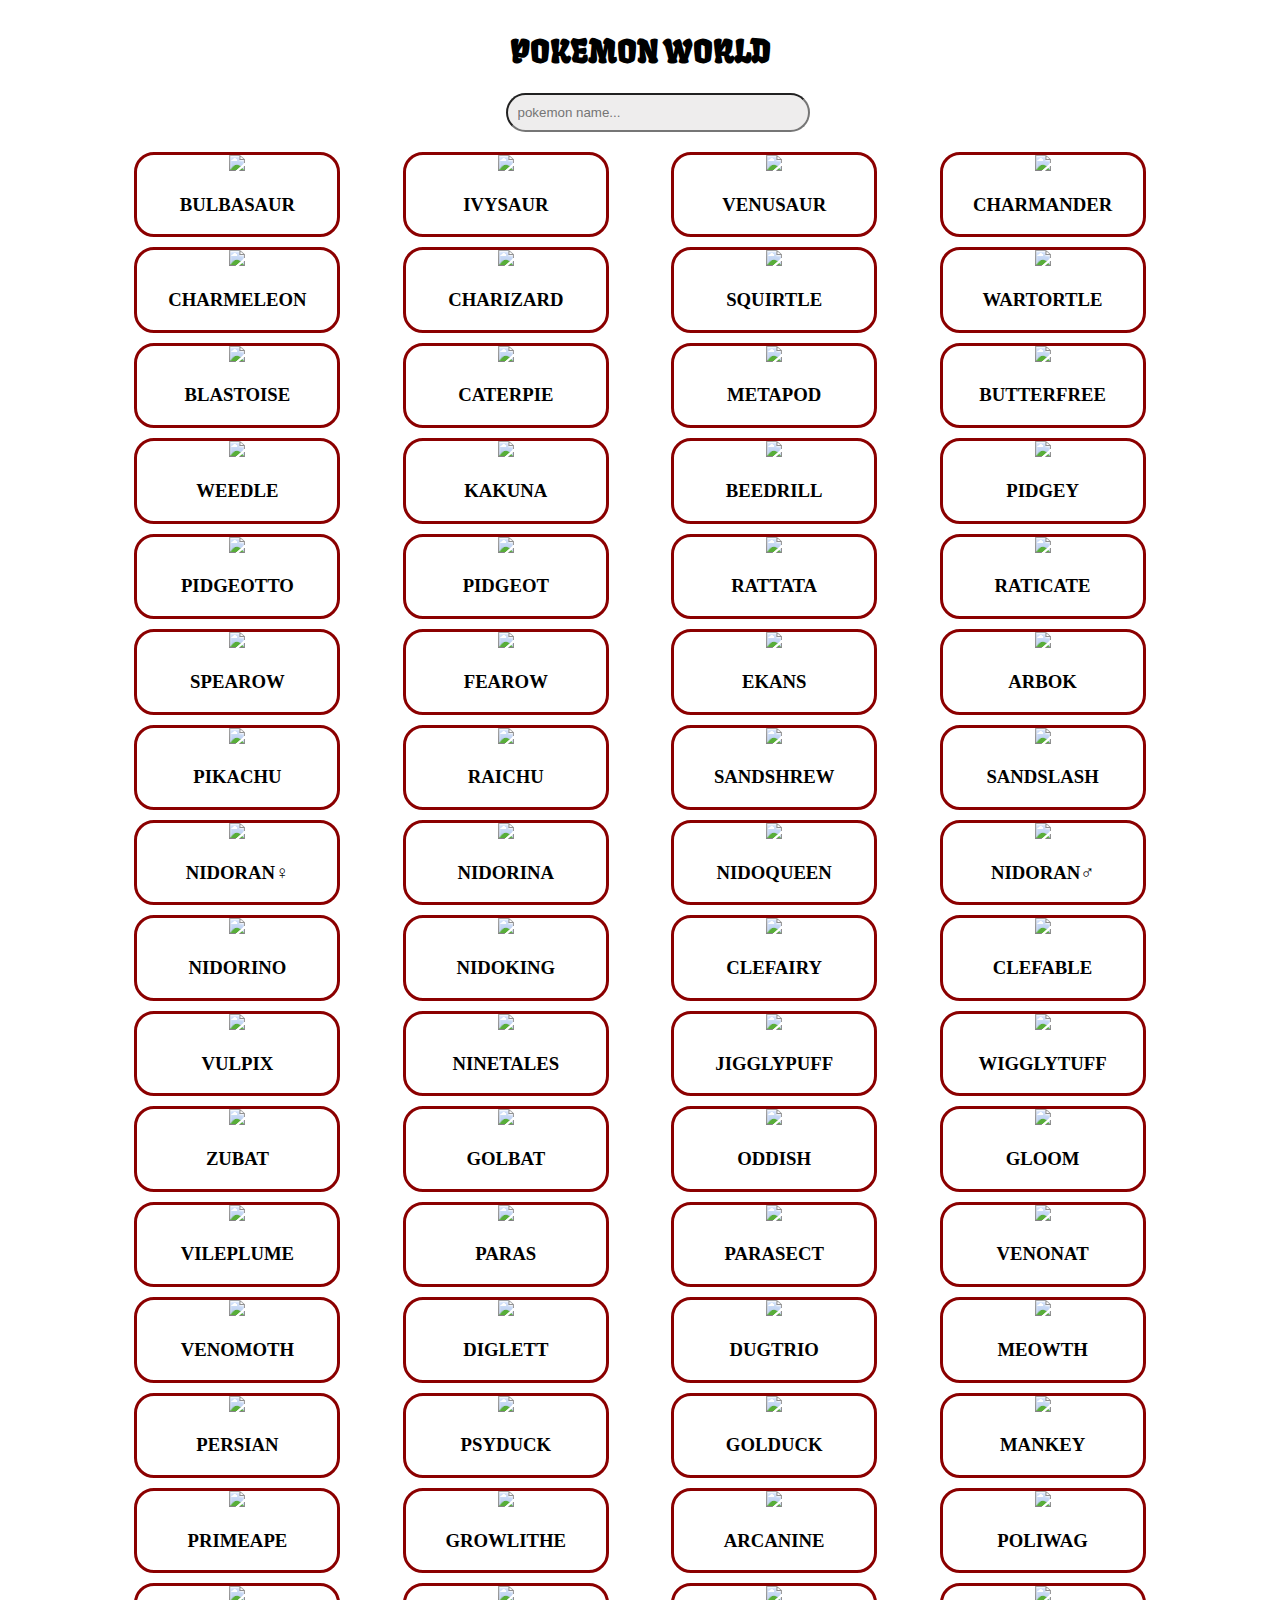
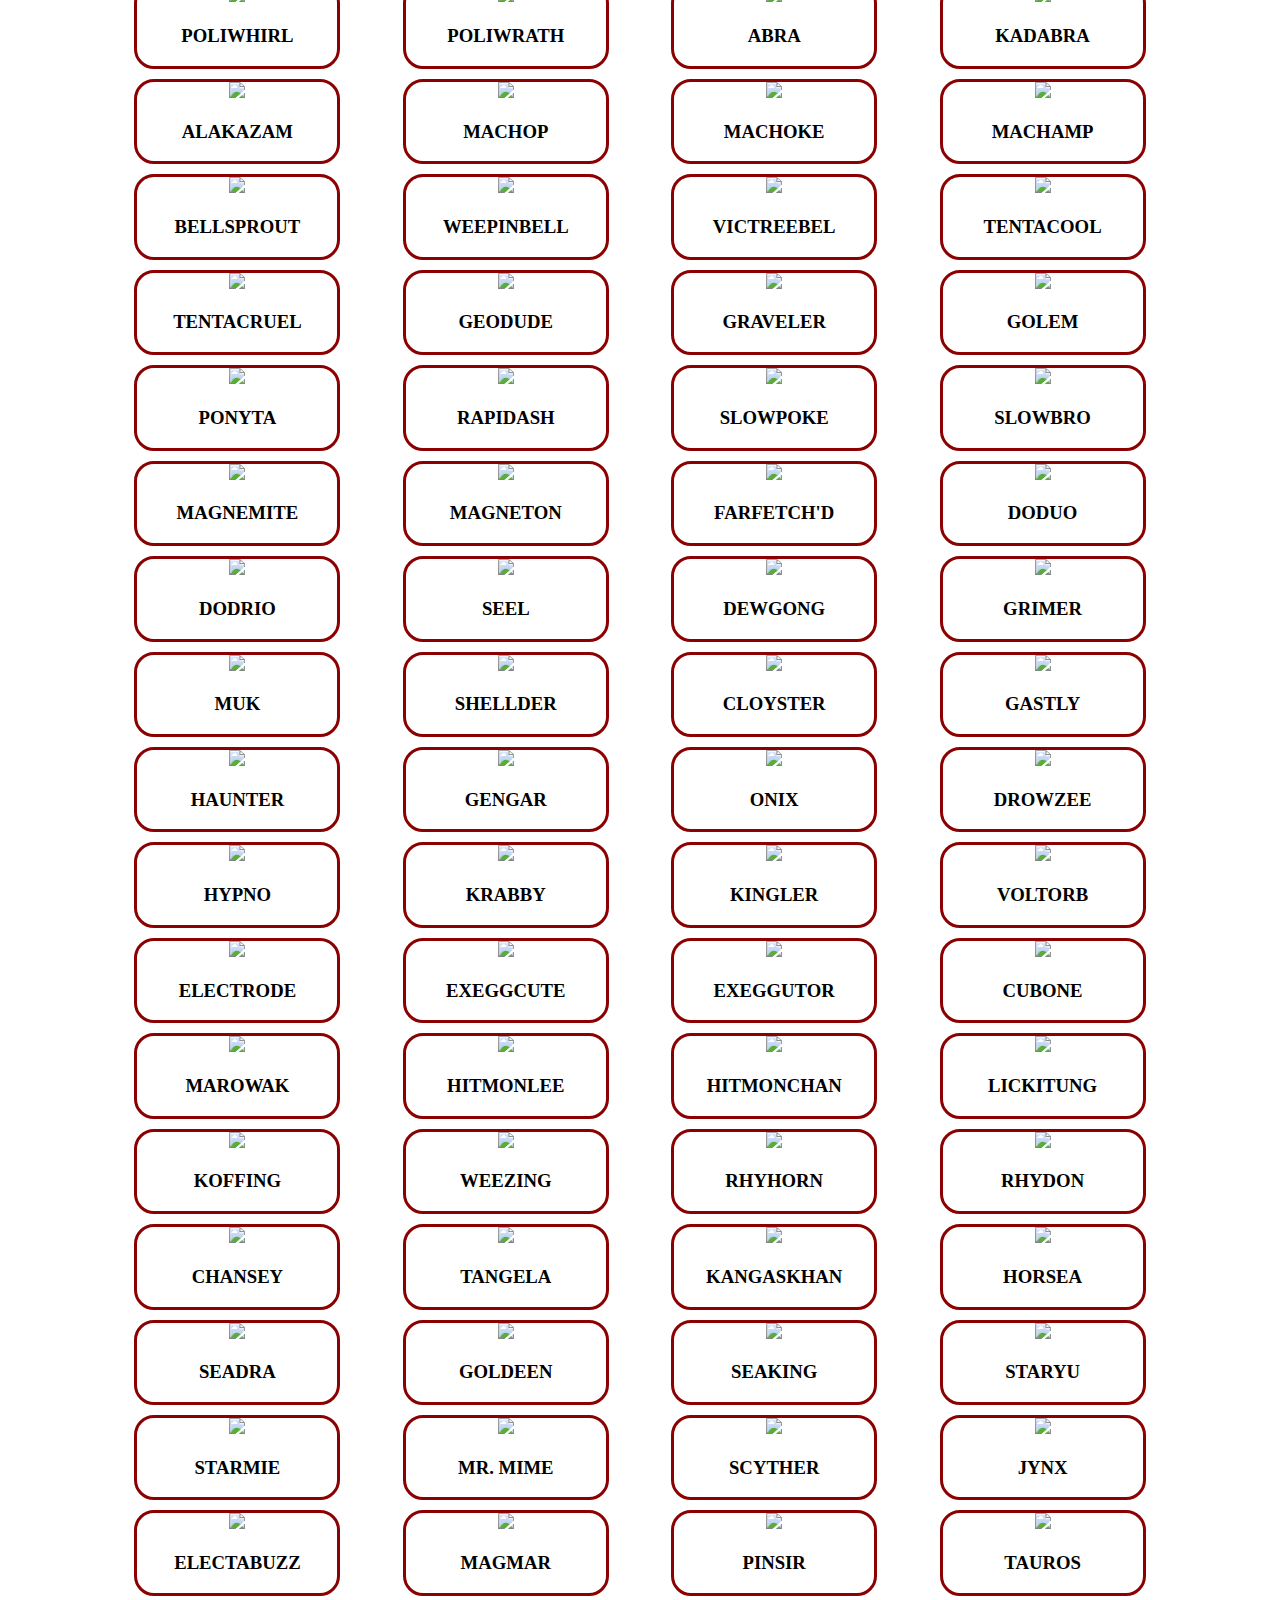
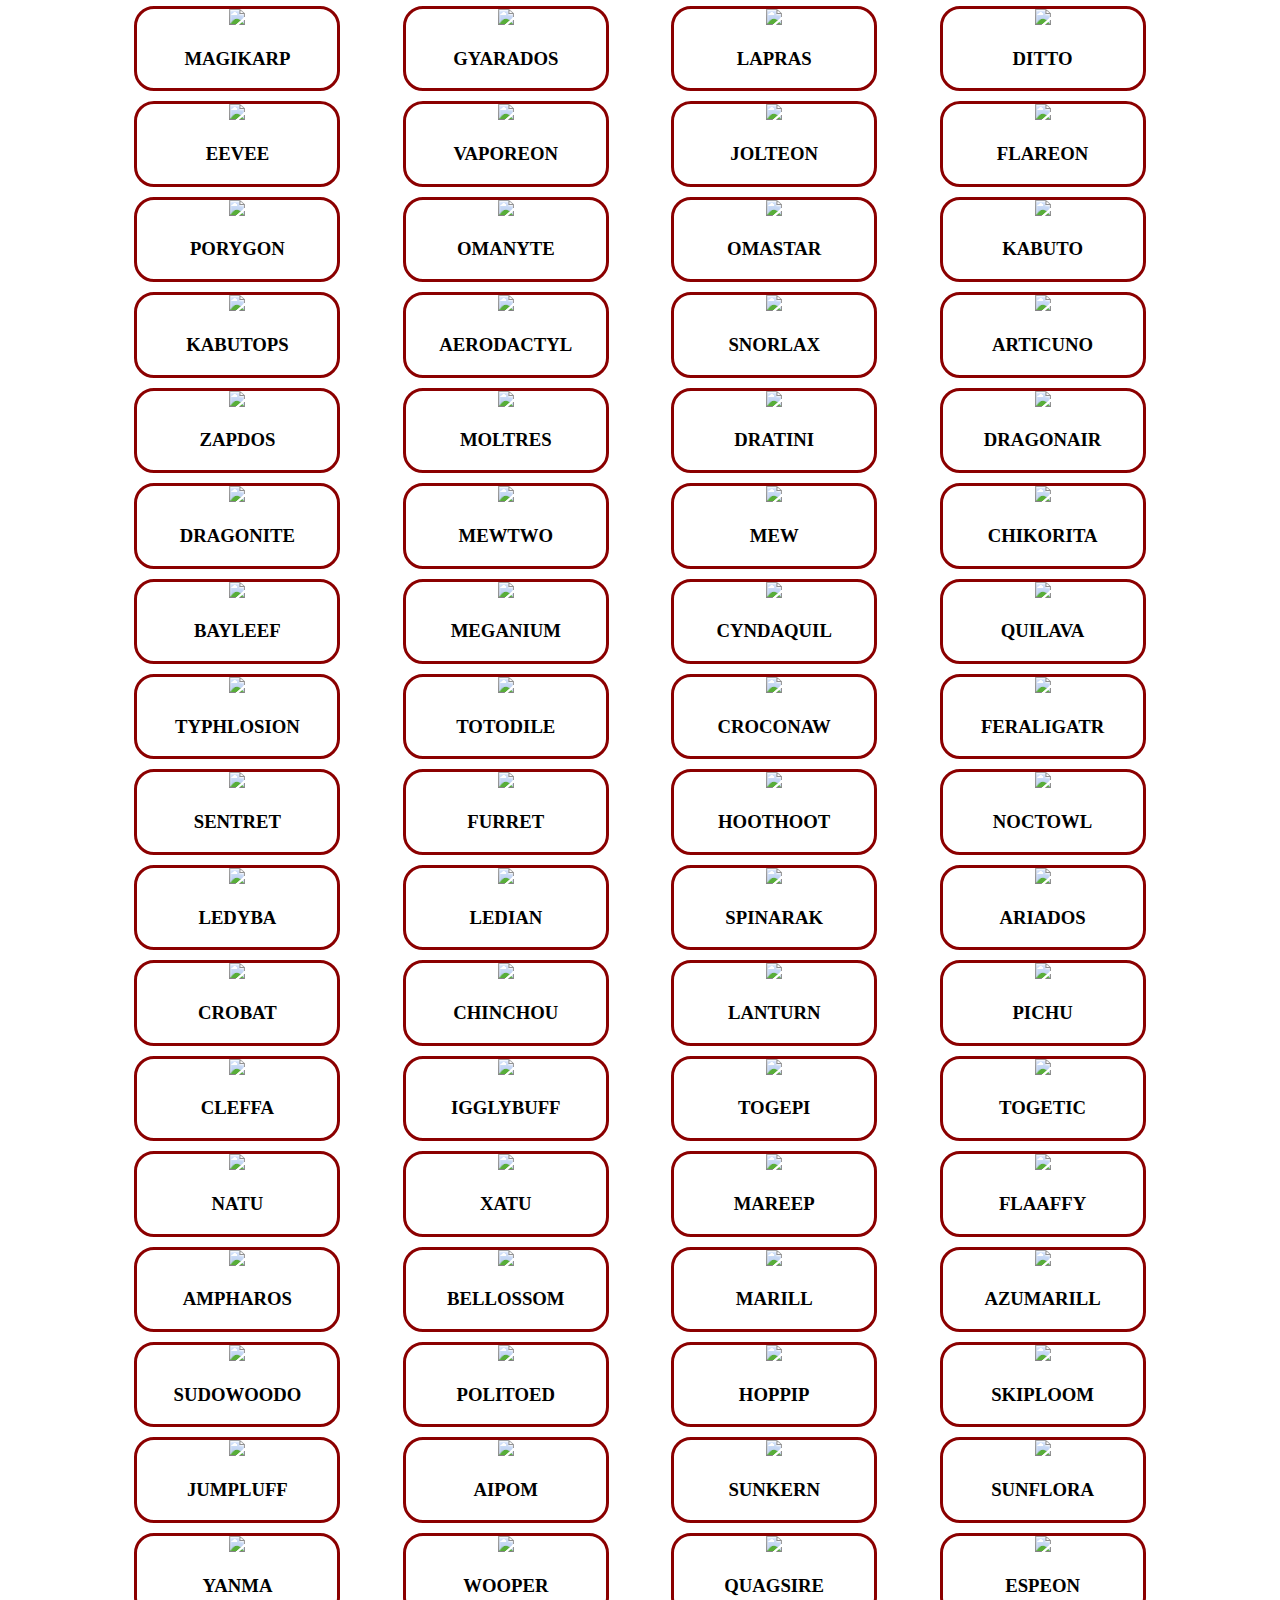
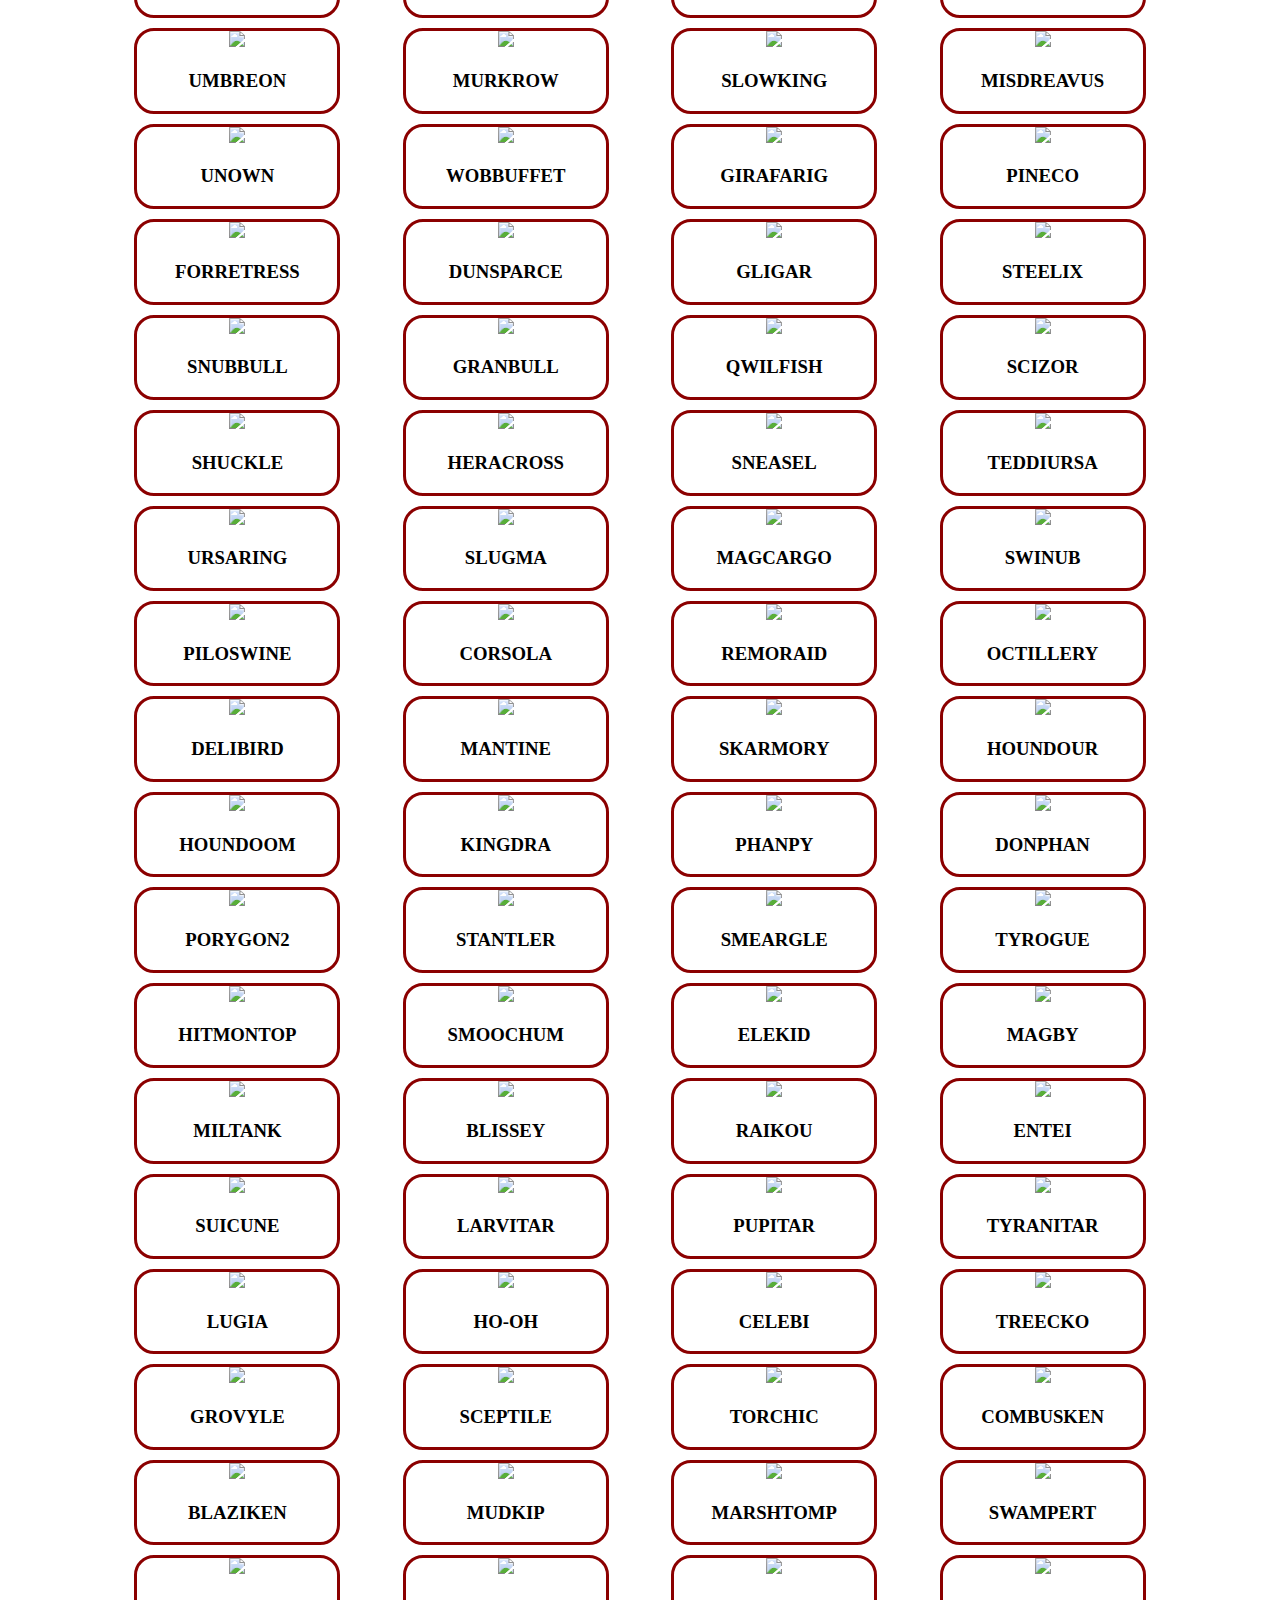
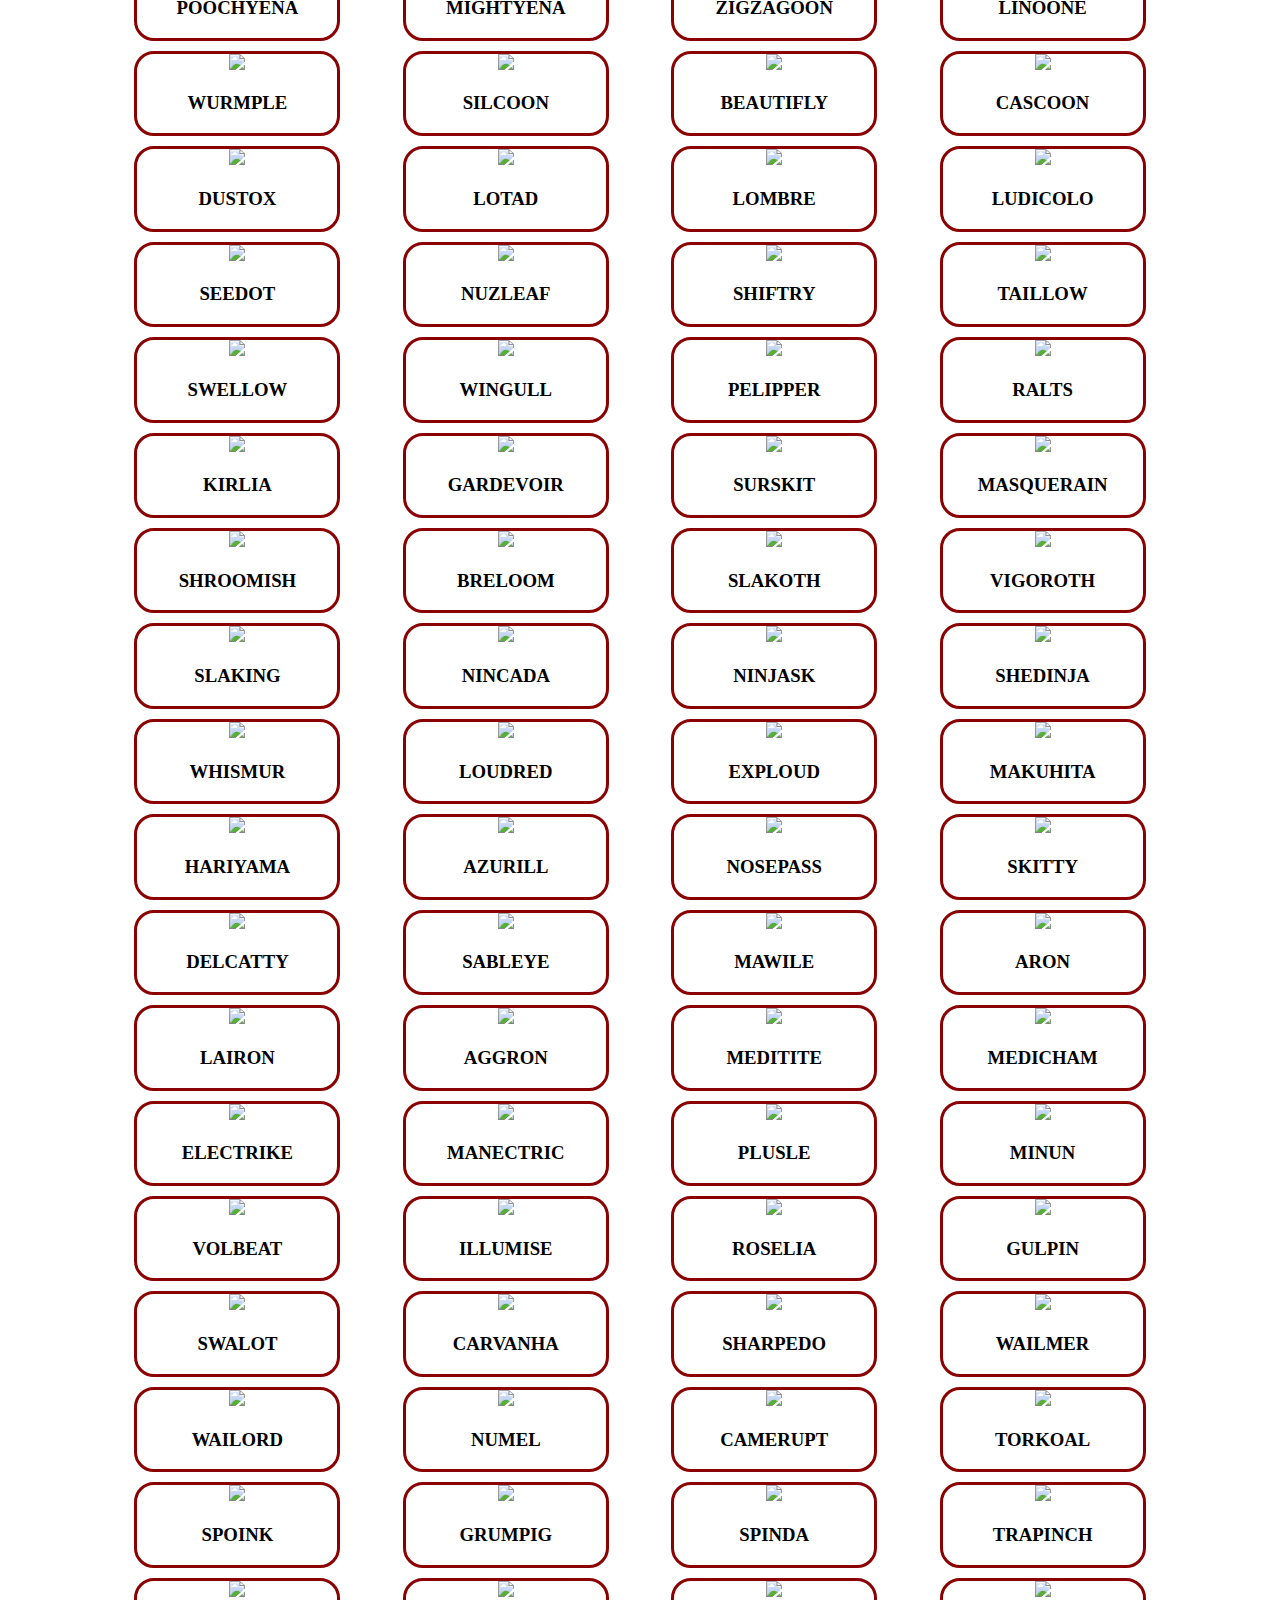
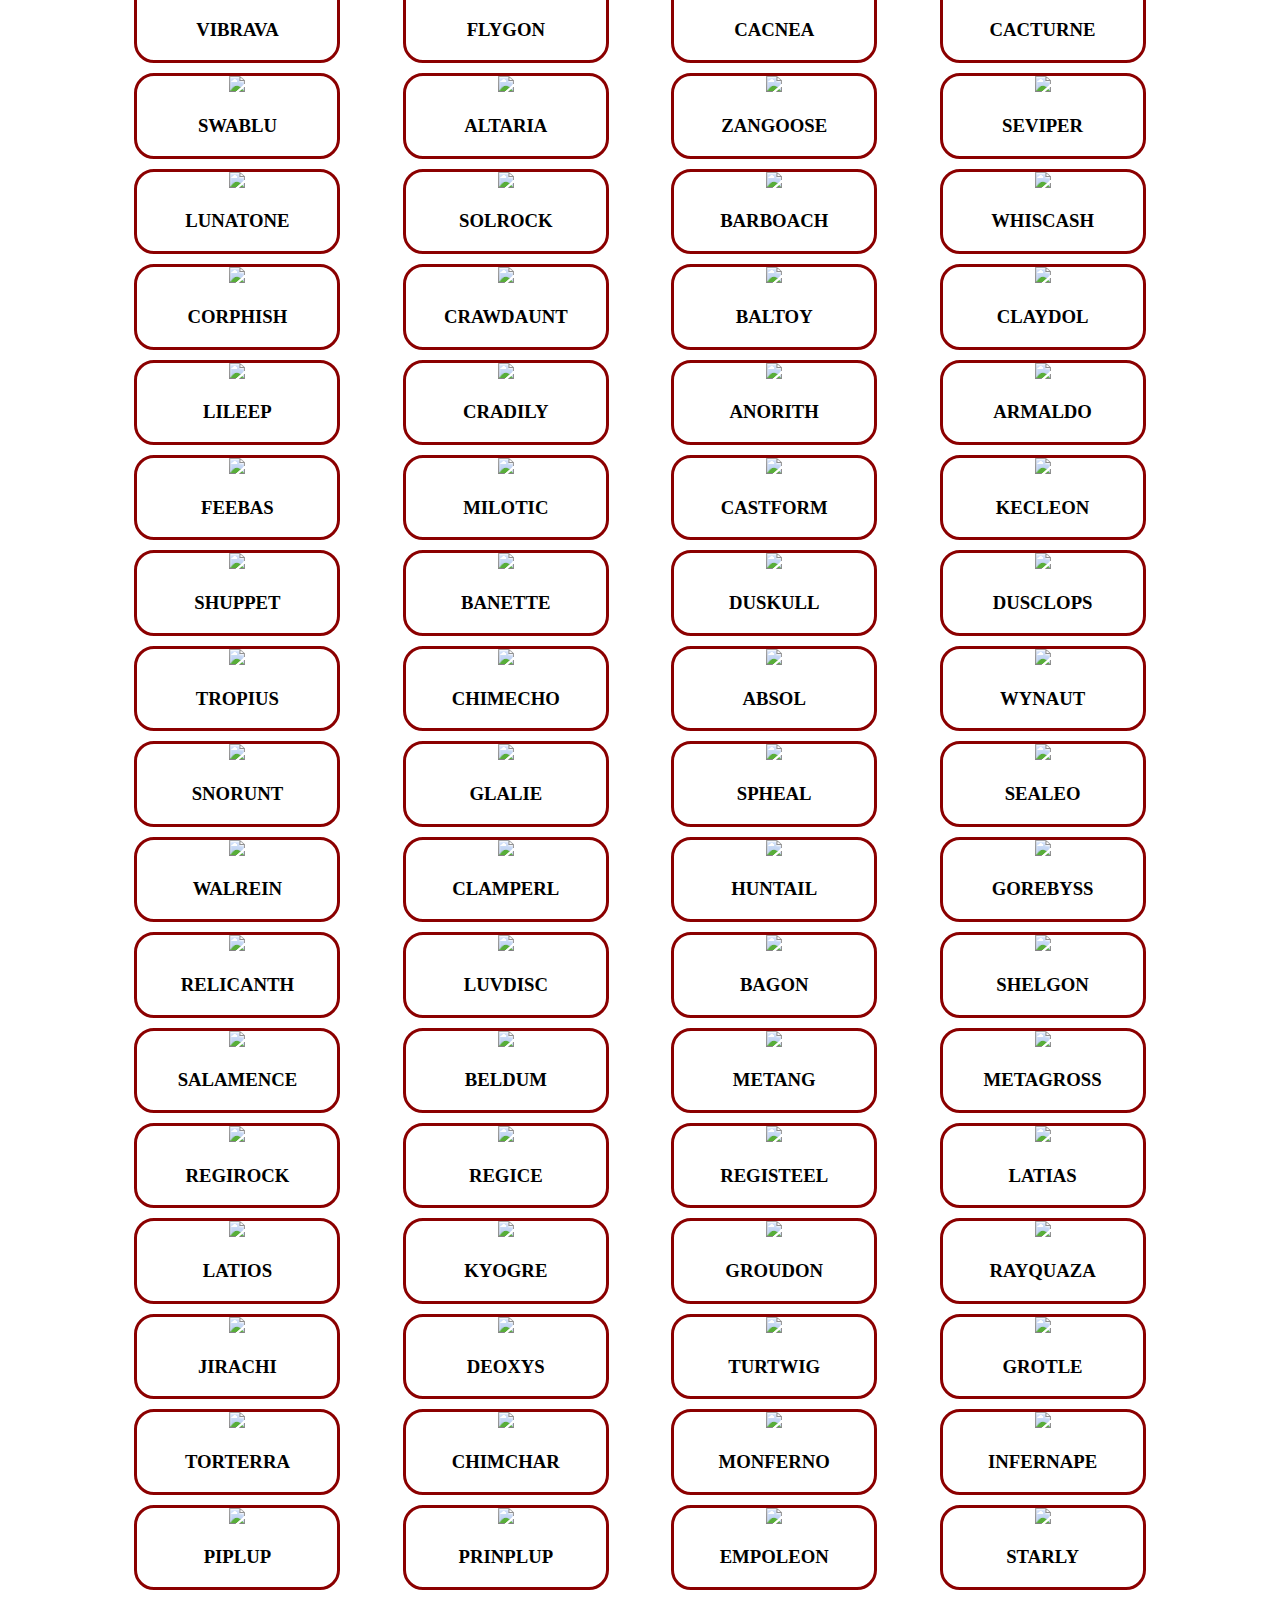
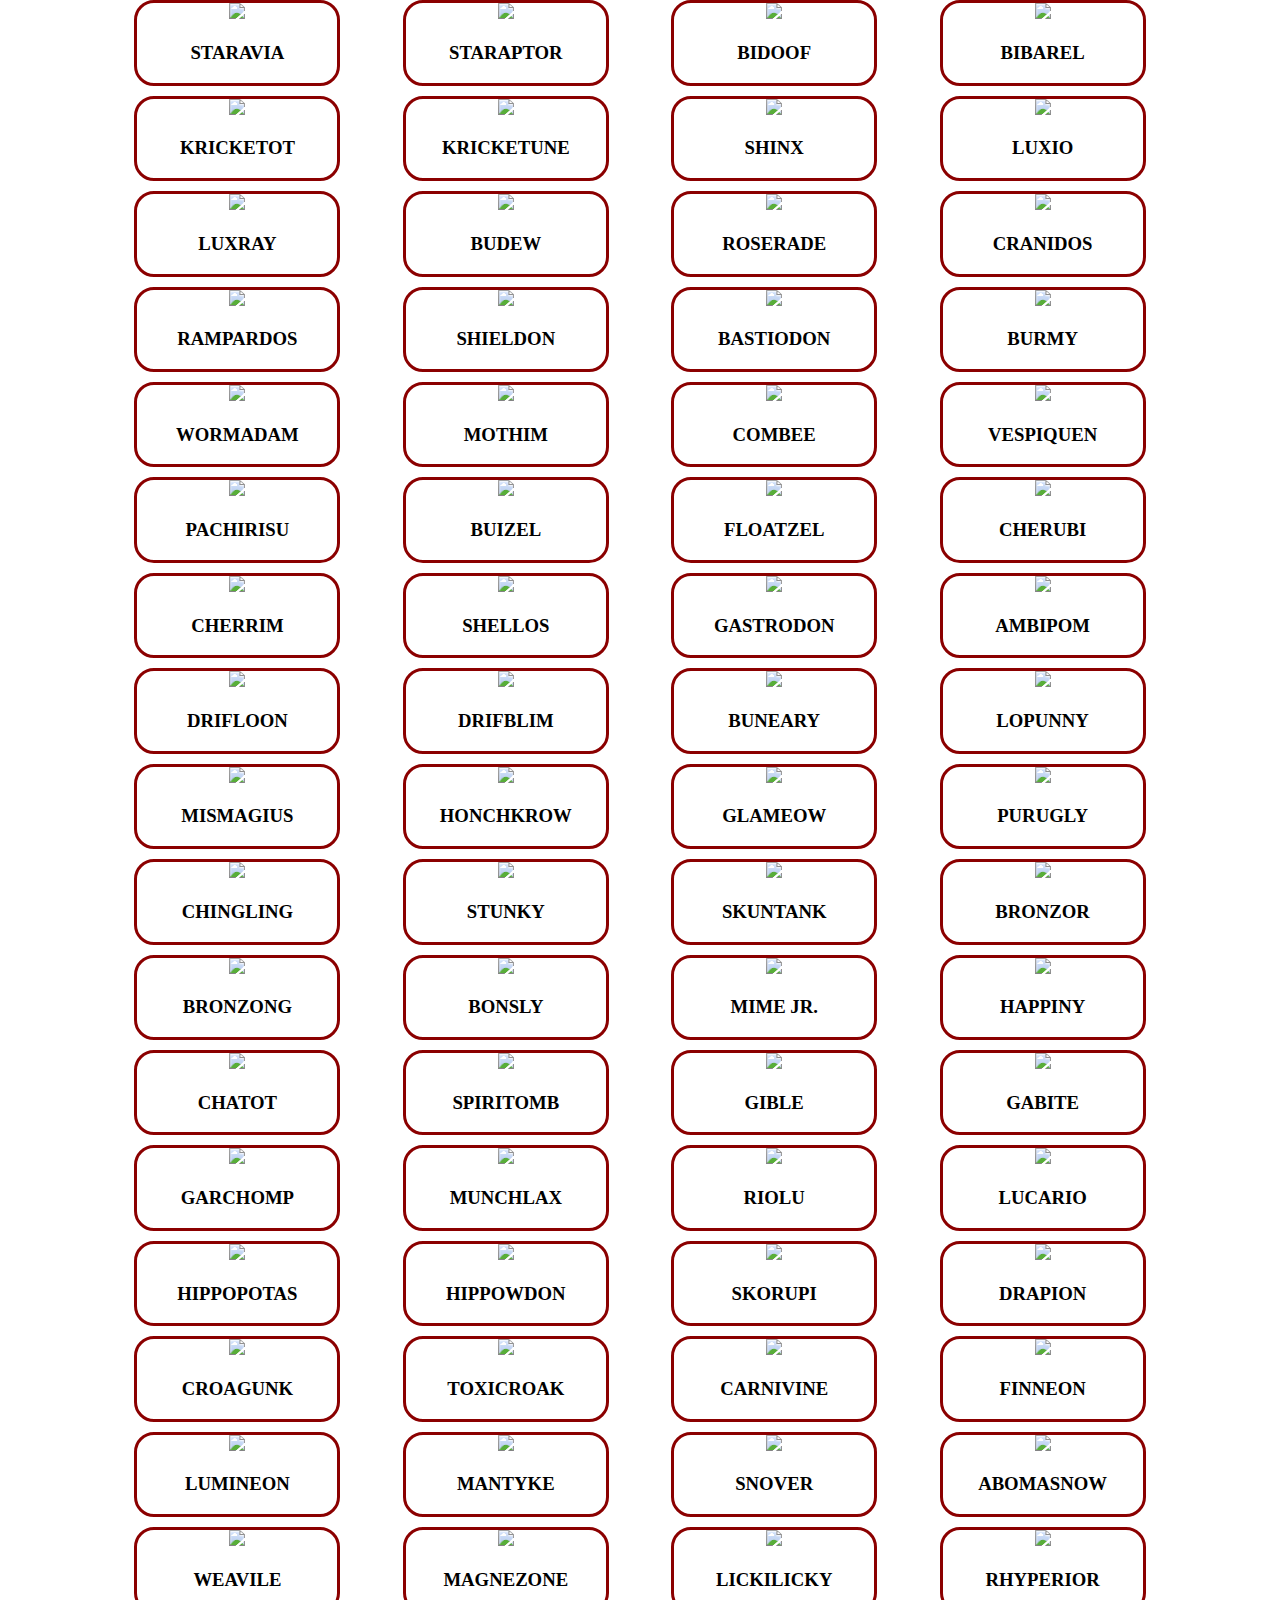
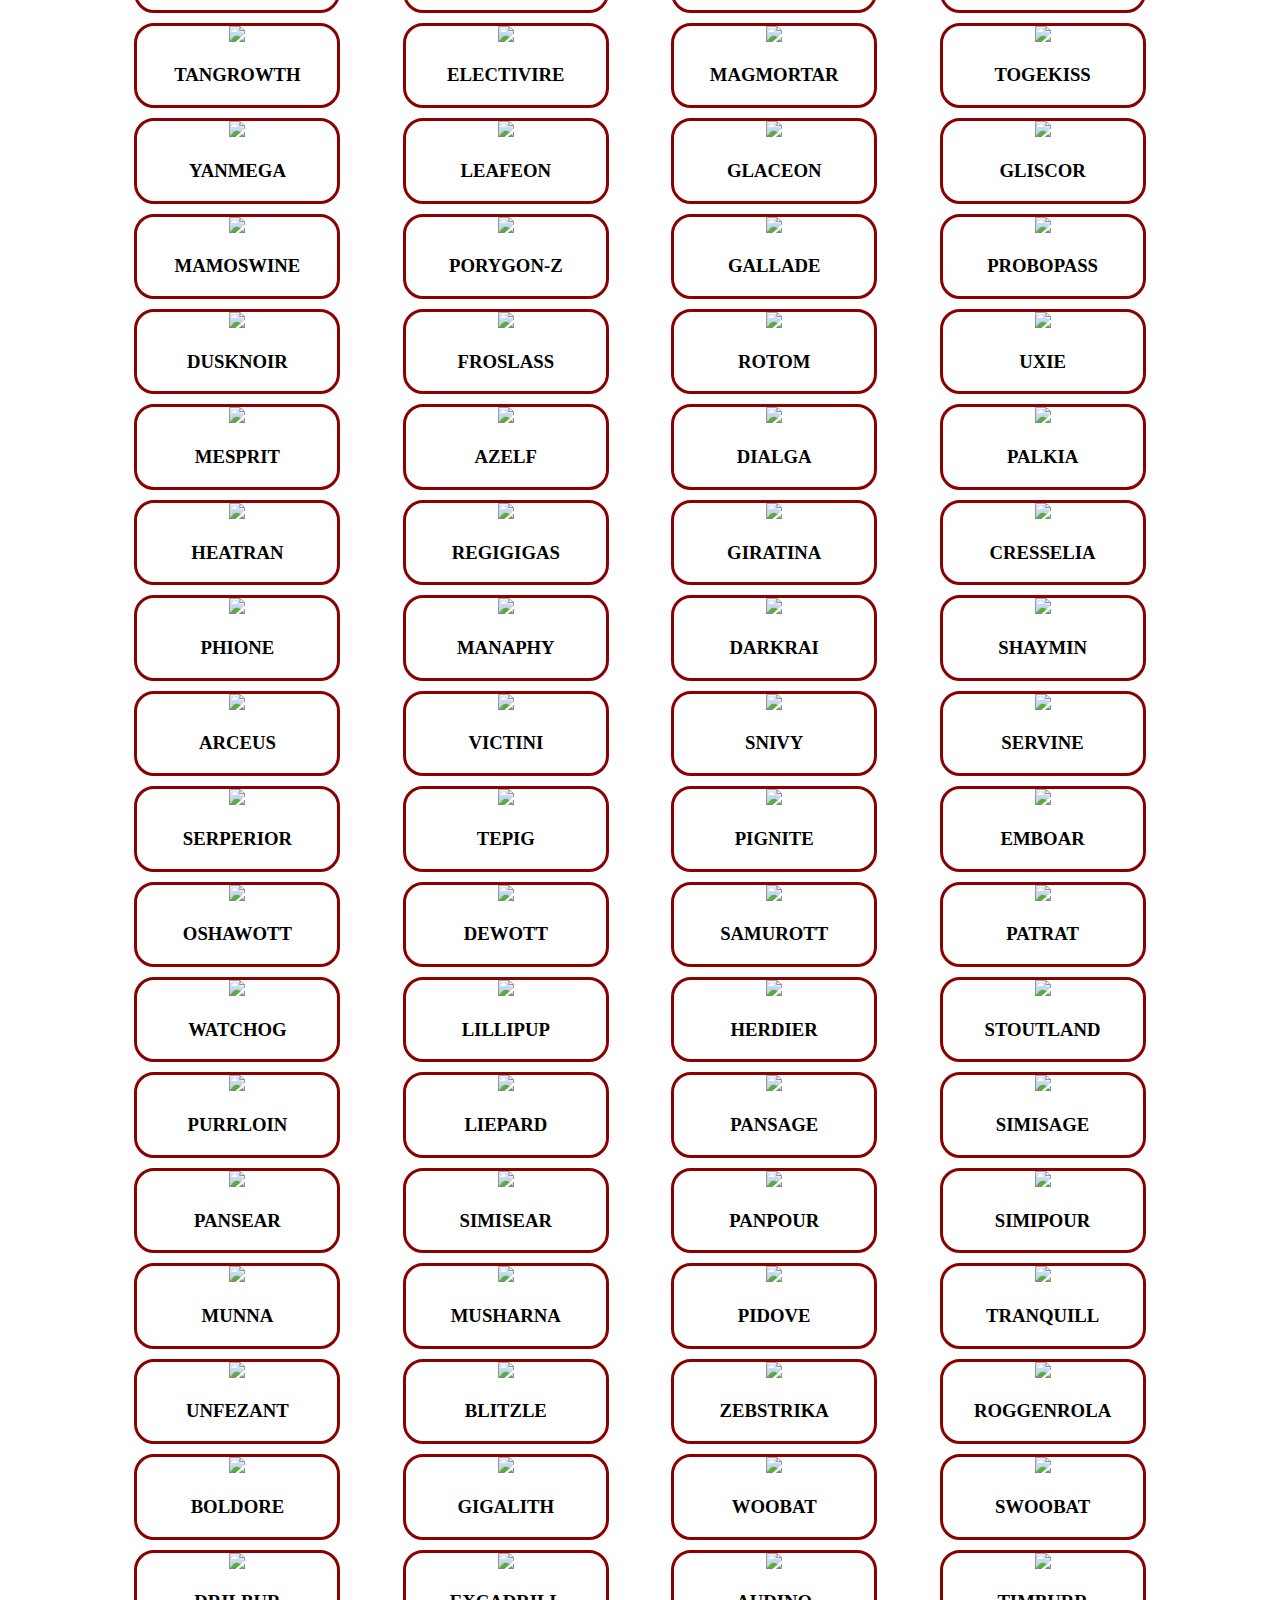
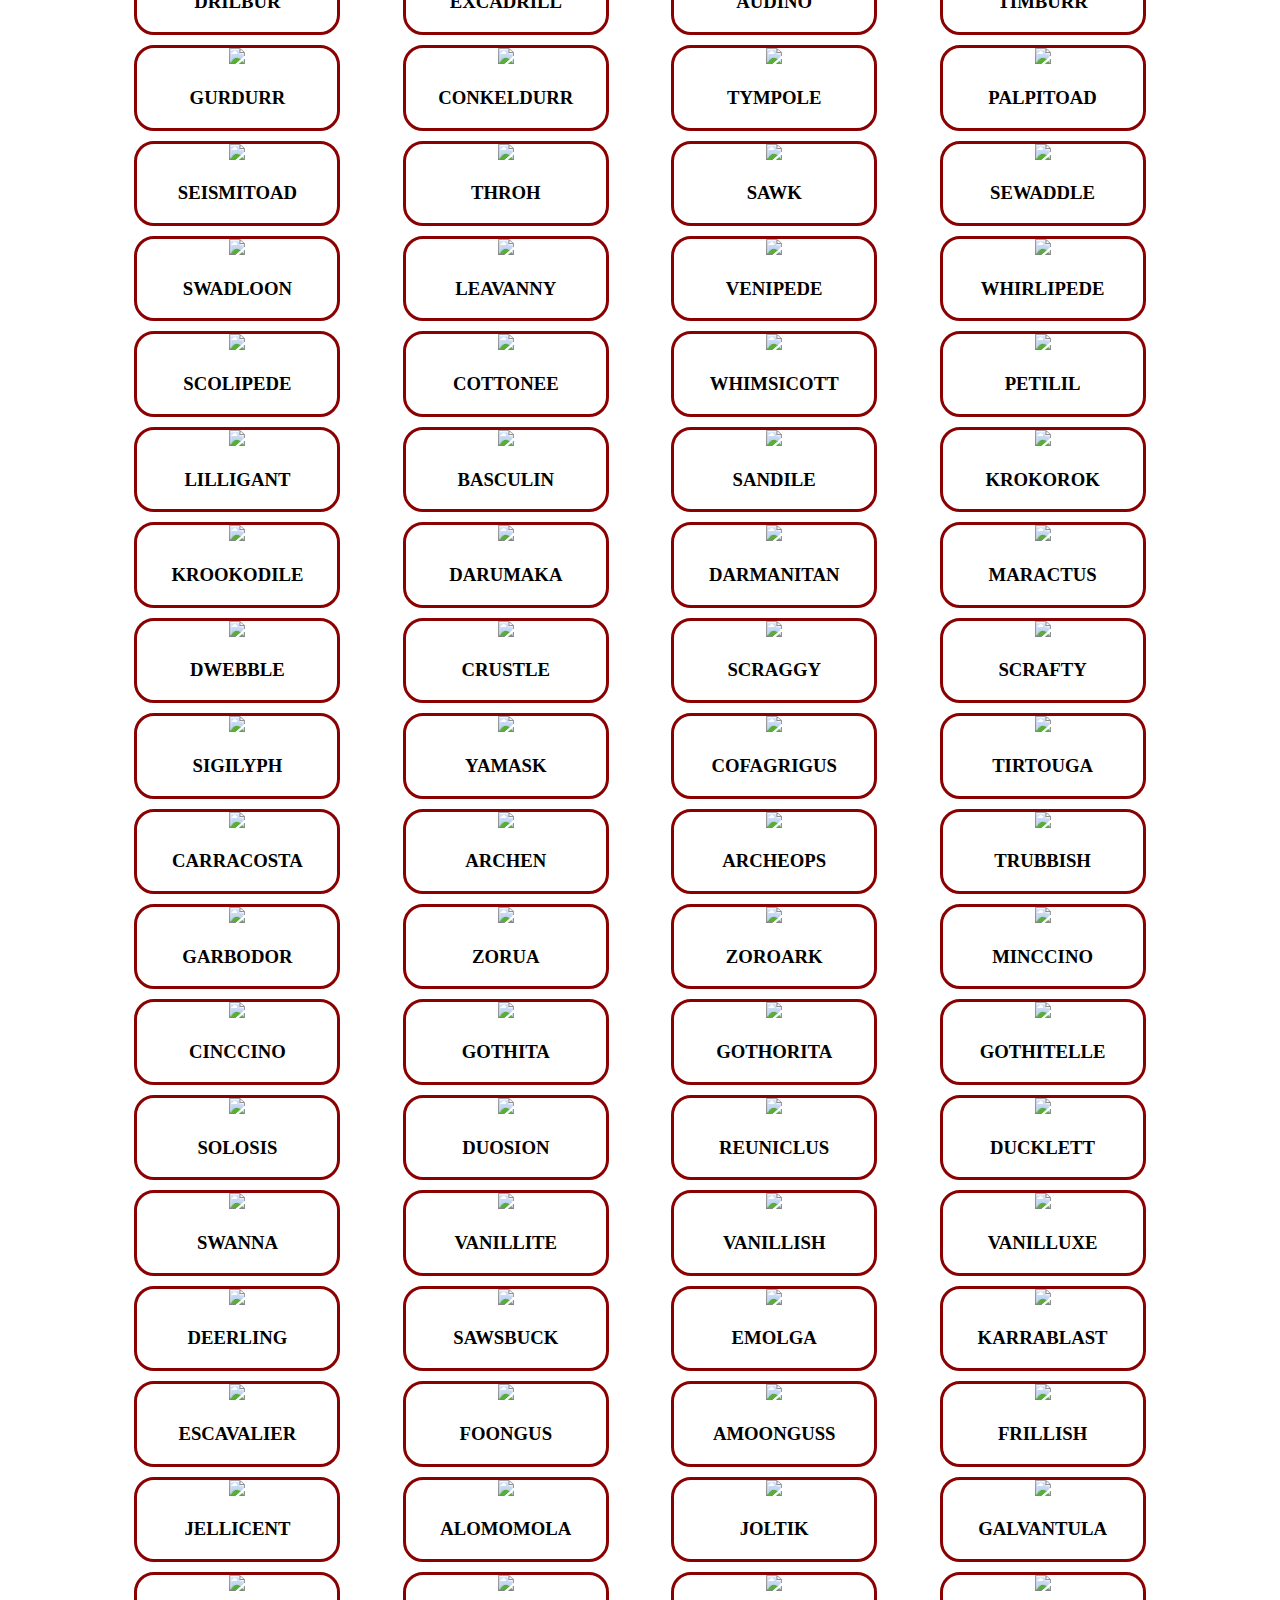
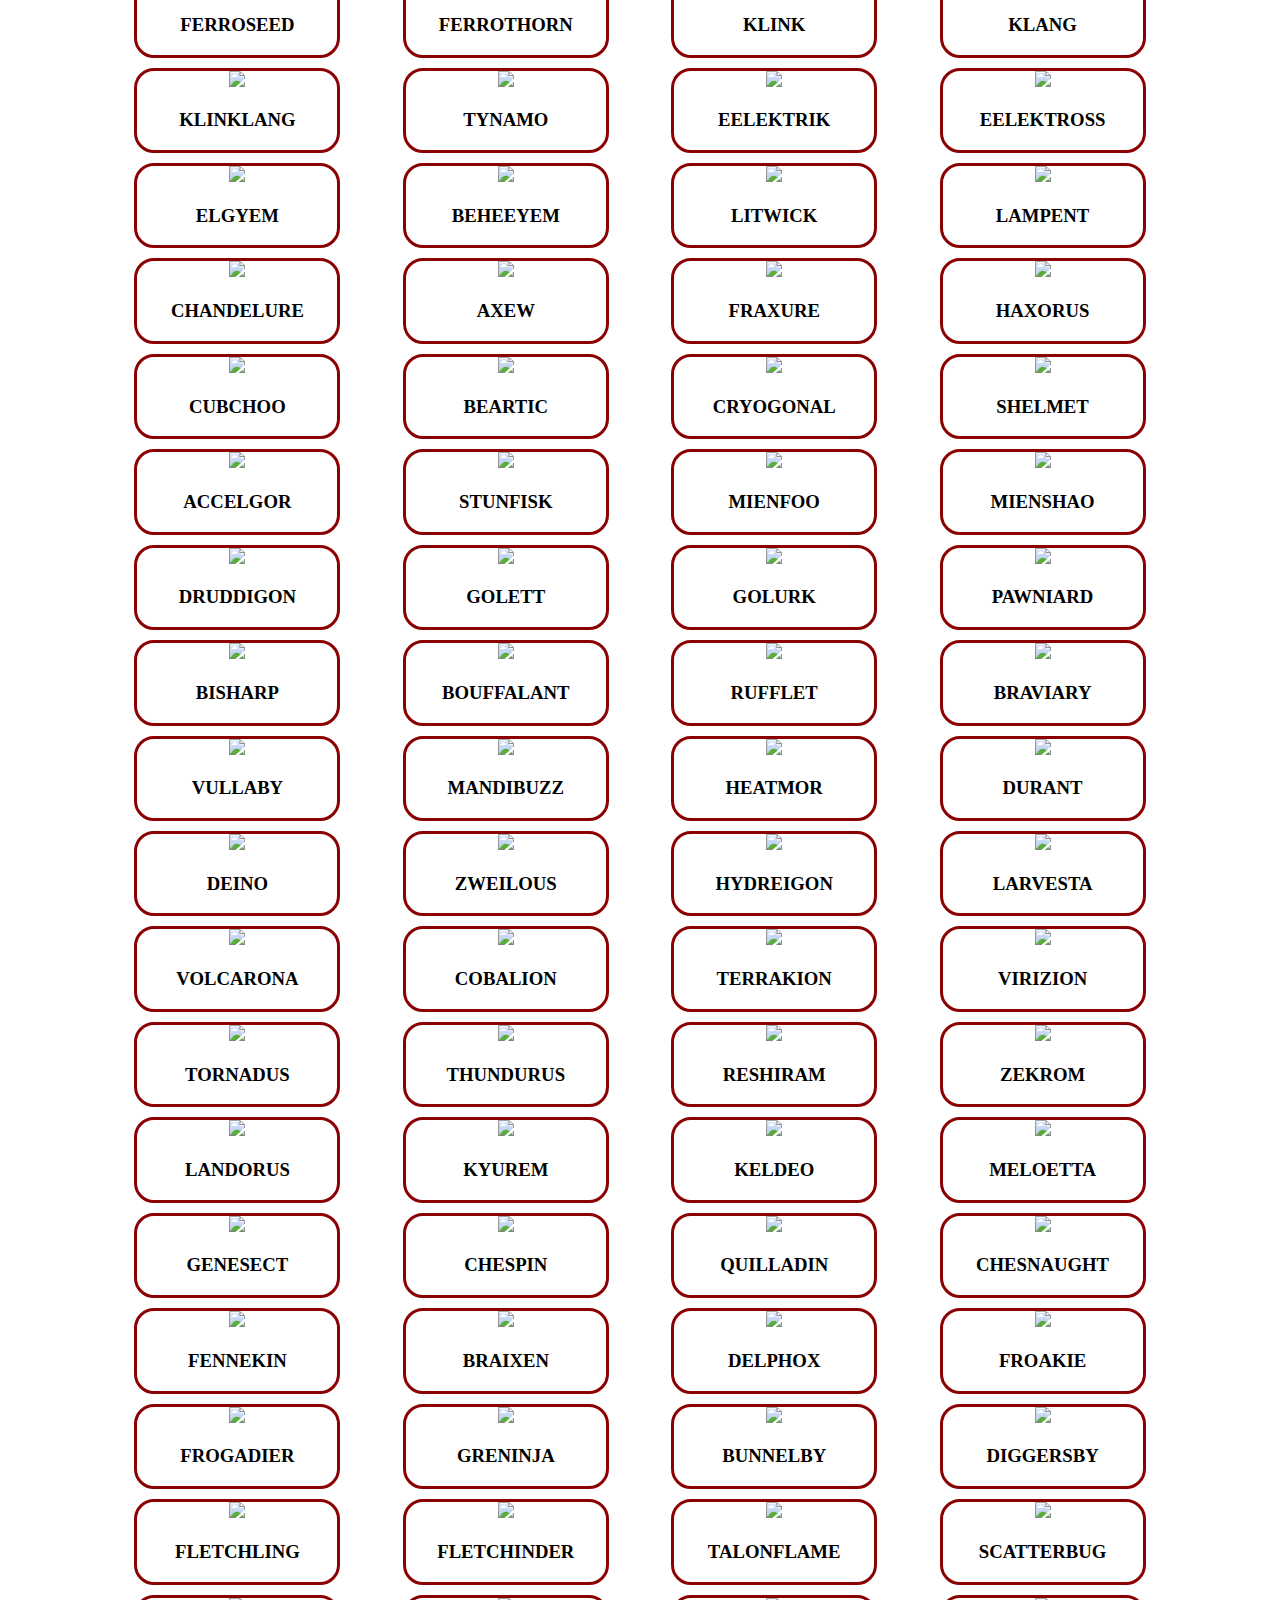
==== commit 03db9865: "pokemon app is done" ====
--- a/index.html
+++ b/index.html
@@ -4,49 +4,26 @@
     <meta charset="UTF-8" />
     <meta http-equiv="X-UA-Compatible" content="IE=edge" />
     <meta name="viewport" content="width=device-width, initial-scale=1.0" />
+    <title>Search Pokemon App</title>
     <link rel="stylesheet" href="styles.css" />
-    <title>UI Events | Javascript tutorials.</title>
+    <link
+      rel="stylesheet"
+      href="https://use.fontawesome.com/releases/v5.15.4/css/all.css"
+      integrity="sha384-DyZ88mC6Up2uqS4h/KRgHuoeGwBcD4Ng9SiP4dIRy0EXTlnuz47vAwmeGwVChigm"
+      crossorigin="anonymous"
+    />
   </head>
   <body>
-    <main id="main">
-      <p
-        id="title"
-        onmouseover="changeValue()"
-        onmouseout="changeContent()"
-        onmousedown="changeBgColor()"
-        onmouseup="returnBgColor()"
-        onclick="onClickEvent()"
-      >
-        coding101
-      </p>
-
-      <input id="input" onkeyup="getValue(event)"></input>
-
-      <br />
-      <br />
-      <hr/>
-      <br />
-      <input id="num1" />
-      <input id="num2" />
-      <button id="addBtn" onclick="addButton()">ADD</button>
-      <button id="subBtn" onclick="subButton()">SUB</button>
-      <p id="result">0</p>
-      <br />
-      <br />
-      <hr/>
-      <br />
-      <p id="result2">0</p>
-      <button id="incBtn" onclick="incrementFunc()">Increment</button>
-      <button id="decBtn" onclick="decrementFunc()">Decrement</button>
-      <br />
-      <br />
-      <hr/>
-      <br />
-      <h2 id="myName">MOSTAFA</h2>
-      <button id="changeBtn">Change name</button>
-      <input id="myTxt" />
+    <header id="header"></header>
+    <main>
+      <h1 id="title">POKEMON WORLD</h1>
+      <div id="searchBox">
+          <input type="text" id="searchInput" placeholder="pokemon name..." />
+          <i class="fas fa-search"></i>
+      </div>
+      <section id="pokemons"></section>
     </main>
-
-    <script src="script.js"></script>
+    <script src="pokemonData.js"></script>
+    <script src="scripts.js"></script>
   </body>
 </html>
--- a/styles.css
+++ b/styles.css
@@ -1,29 +1,15 @@
 @import url('https://fonts.googleapis.com/css2?family=Fruktur&display=swap');
 
-main {
-  max-width: 80%;
-  margin: auto;
-}
-h1 {
+#title {
   font-family: 'Fruktur', cursive;
-  margin-top: 120px;
   text-align: center;
-}
-#result{
-  text-align: center;
-}
-
-#searchBox {
-  width: 290px;
-  margin: auto;
-  display: flex;
-  justify-content: center;
-  align-items: center;
 }
 
 #searchInput {
   width: 100%;
   padding: 10px;
+  background-color: #eeeded;
+  margin-right: -35px;
   border-radius: 25px;
   -webkit-border-radius: 25px;
   -moz-border-radius: 25px;
@@ -32,71 +18,58 @@
 }
 .fa-search {
   font-size: 1.5rem;
-  color: #555;
-  margin-left: -35px;
+  color: #333;
+  cursor: pointer;
+}
+
+#searchBox {
+  width: 280px;
+  display: flex;
+  justify-content: center;
+  align-items: center;
+  margin: auto;
+}
+
+#pokemons {
+  width: 80%;
+  margin: 20px auto;
+  display: flex;
+  justify-content: space-between;
+  flex-wrap: wrap;
 }
 
 .pokemon {
-  max-width: 250px;
+  width: 200px;
   text-align: center;
-  margin: 10px;
-  cursor: pointer;
-  border: 5px solid orange;
-  border-radius: 25px;
-  -webkit-border-radius: 25px;
-  -moz-border-radius: 25px;
-  -ms-border-radius: 25px;
-  -o-border-radius: 25px;
+  margin-bottom: 10px;
+  border: 3px solid darkred;
+  border-radius: 20px;
+  -webkit-border-radius: 20px;
+  -moz-border-radius: 20px;
+  -ms-border-radius: 20px;
+  -o-border-radius: 20px;
 }
-
-.pokemon-img {
+.pokemonImg {
   width: 120px;
-  height: 120px;
-  margin: 20px;
 }
-#pokemons {
-  margin-top: 40px;
-  display: flex;
-  justify-content: flex-start;
-  align-items: center;
-  flex-wrap: wrap;
-  margin: auto;
-}
-
-.selected-pokemon-img {
-  width: 220px;
-  height: 220px;
+.selected-img {
+  width: 160px;
 }
 
 #header {
-  margin: auto;
+  max-width: 80%;
+  margin: 10px auto;
   display: flex;
   justify-content: space-between;
-  min-width: 77%;
-  max-width: 77%;
-}
-
-.info-div {
-  width: 230px;
-  text-align: center;
 }
 
 .pType {
-  width: auto;
-  border: 1px solid orange;
-  border-radius: 25px;
   background-color: orange;
-  color: white;
-  padding: 12px;
-  -webkit-border-radius: 25px;
-  -moz-border-radius: 25px;
-  -ms-border-radius: 25px;
-  -o-border-radius: 25px;
+  padding: 10px;
+  text-align: center;
+  border-radius: 20px;
+  -webkit-border-radius: 20px;
+  -moz-border-radius: 20px;
+  -ms-border-radius: 20px;
+  -o-border-radius: 20px;
 }
-.table-info {
-  min-width: 100%;
-  margin-top: 20px;
-}
-.table-info tr:nth-child(odd) {
-  background-color: #f2f2f2;
-}
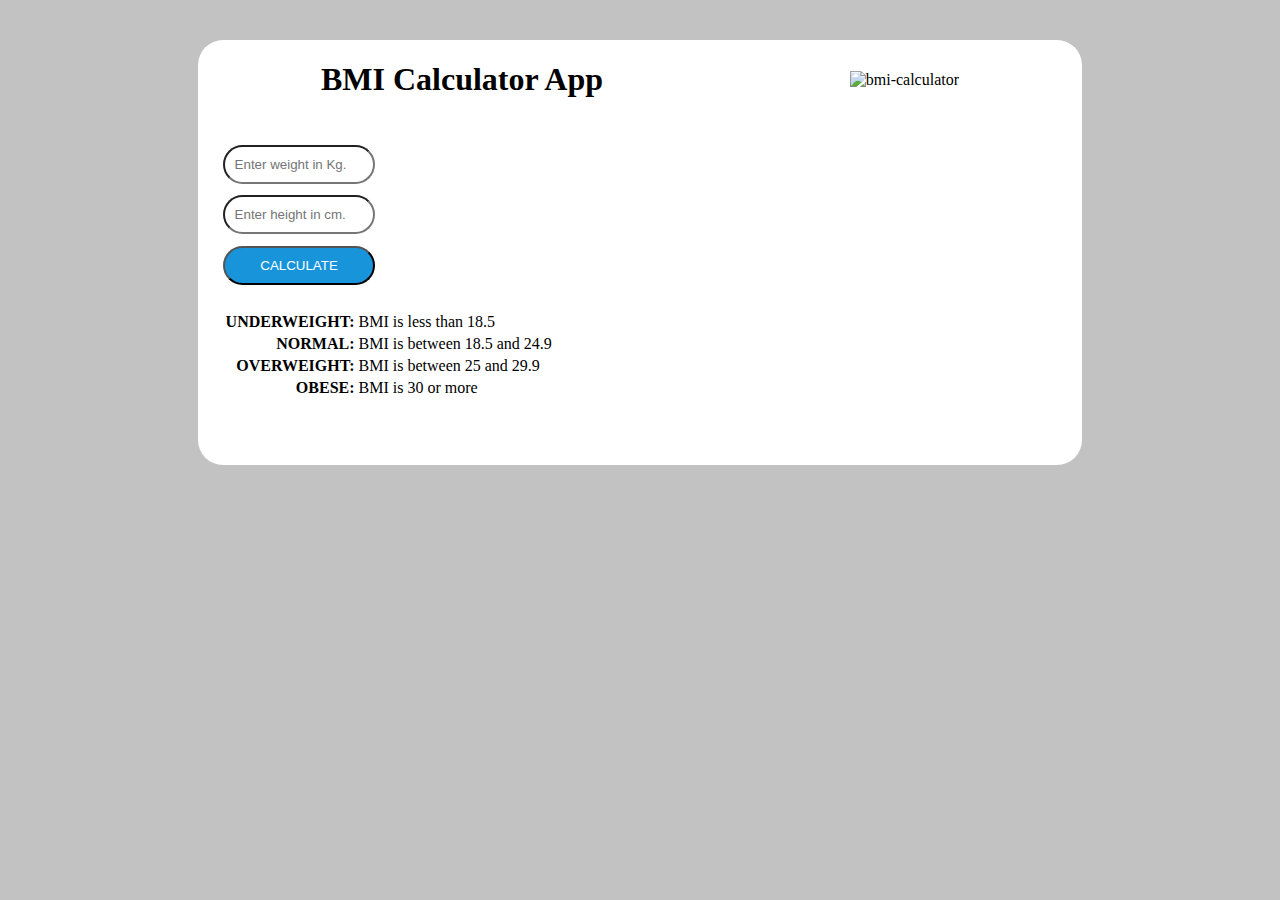
==== commit 584c97cc: "bmi calc is done" ====
--- a/index.html
+++ b/index.html
@@ -4,26 +4,44 @@
     <meta charset="UTF-8" />
     <meta http-equiv="X-UA-Compatible" content="IE=edge" />
     <meta name="viewport" content="width=device-width, initial-scale=1.0" />
-    <title>Search Pokemon App</title>
+    <title>BMI Calculator App</title>
     <link rel="stylesheet" href="styles.css" />
-    <link
-      rel="stylesheet"
-      href="https://use.fontawesome.com/releases/v5.15.4/css/all.css"
-      integrity="sha384-DyZ88mC6Up2uqS4h/KRgHuoeGwBcD4Ng9SiP4dIRy0EXTlnuz47vAwmeGwVChigm"
-      crossorigin="anonymous"
-    />
   </head>
   <body>
-    <header id="header"></header>
     <main>
-      <h1 id="title">POKEMON WORLD</h1>
-      <div id="searchBox">
-          <input type="text" id="searchInput" placeholder="pokemon name..." />
-          <i class="fas fa-search"></i>
+      <div id="title">
+        <h1>BMI Calculator App</h1>
+        <img id="heroImg" src="images/bmi-hero.jpg" alt="bmi-calculator" />
       </div>
-      <section id="pokemons"></section>
+      <div id="wrapper">
+        <section id="info">
+          <div id="calculateSection">
+            <input type="number" id="userWeight" placeholder="Enter weight in Kg." />
+            <input type="number" id="userHeight" placeholder="Enter height in cm." />
+            <button id="calcBtn">CALCULATE</button>
+          </div>
+          <table>
+            <tr>
+              <th>UNDERWEIGHT:</th>
+              <td id="underweight">BMI is less than 18.5</td>
+            </tr>
+            <tr>
+              <th>NORMAL:</th>
+              <td id="normal">BMI is between 18.5 and 24.9</td>
+            </tr>
+            <tr>
+              <th>OVERWEIGHT:</th>
+              <td id="overweight">BMI is between 25 and 29.9</td>
+            </tr>
+            <tr>
+              <th>OBESE:</th>
+              <td id="obese">BMI is 30 or more</td>
+            </tr>
+          </table>
+        </section>
+        <section id="resultSection"></section>
+      </div>
     </main>
-    <script src="pokemonData.js"></script>
-    <script src="scripts.js"></script>
+    <script src="app.js"></script>
   </body>
 </html>
--- a/styles.css
+++ b/styles.css
@@ -1,75 +1,61 @@
-@import url('https://fonts.googleapis.com/css2?family=Fruktur&display=swap');
-
-#title {
-  font-family: 'Fruktur', cursive;
-  text-align: center;
+body{
+    background-color: #c3c2c2;
 }
 
-#searchInput {
-  width: 100%;
-  padding: 10px;
-  background-color: #eeeded;
-  margin-right: -35px;
-  border-radius: 25px;
-  -webkit-border-radius: 25px;
-  -moz-border-radius: 25px;
-  -ms-border-radius: 25px;
-  -o-border-radius: 25px;
-}
-.fa-search {
-  font-size: 1.5rem;
-  color: #333;
-  cursor: pointer;
+main{
+ background-color: #fff;
+ width: 70%;
+ margin: 40px auto;
+ border-radius: 25px;
+ -webkit-border-radius: 25px;
+ -moz-border-radius: 25px;
+ -ms-border-radius: 25px;
+ -o-border-radius: 25px;
 }
 
-#searchBox {
-  width: 280px;
-  display: flex;
-  justify-content: center;
-  align-items: center;
-  margin: auto;
+#title{
+    display: flex;
+    align-items: center;
+    justify-content: space-around;
 }
 
-#pokemons {
-  width: 80%;
-  margin: 20px auto;
-  display: flex;
-  justify-content: space-between;
-  flex-wrap: wrap;
+
+#heroImg{
+    max-width: 250px;
 }
 
-.pokemon {
-  width: 200px;
-  text-align: center;
-  margin-bottom: 10px;
-  border: 3px solid darkred;
-  border-radius: 20px;
-  -webkit-border-radius: 20px;
-  -moz-border-radius: 20px;
-  -ms-border-radius: 20px;
-  -o-border-radius: 20px;
-}
-.pokemonImg {
-  width: 120px;
-}
-.selected-img {
-  width: 160px;
+#calculateSection{
+    display: flex;
+    justify-content: space-between;
+    flex-direction: column;
+    max-width: 40%;
+    height: 140px;
+    margin: 25px;
 }
 
-#header {
-  max-width: 80%;
-  margin: 10px auto;
-  display: flex;
-  justify-content: space-between;
+#calculateSection > *{
+    padding: 10px;
+    border-radius: 20px;
+    -webkit-border-radius: 20px;
+    -moz-border-radius: 20px;
+    -ms-border-radius: 20px;
+    -o-border-radius: 20px;
 }
 
-.pType {
-  background-color: orange;
-  padding: 10px;
-  text-align: center;
-  border-radius: 20px;
-  -webkit-border-radius: 20px;
-  -moz-border-radius: 20px;
-  -ms-border-radius: 20px;
-  -o-border-radius: 20px;
+table{
+    margin: 25px;
+    padding-bottom: 40px;
 }
+table th{
+    text-align: right;
+}
+
+
+#wrapper{
+    display: flex;
+}
+
+#calcBtn{
+    background-color: #1894db;
+    color: #fff;
+}
